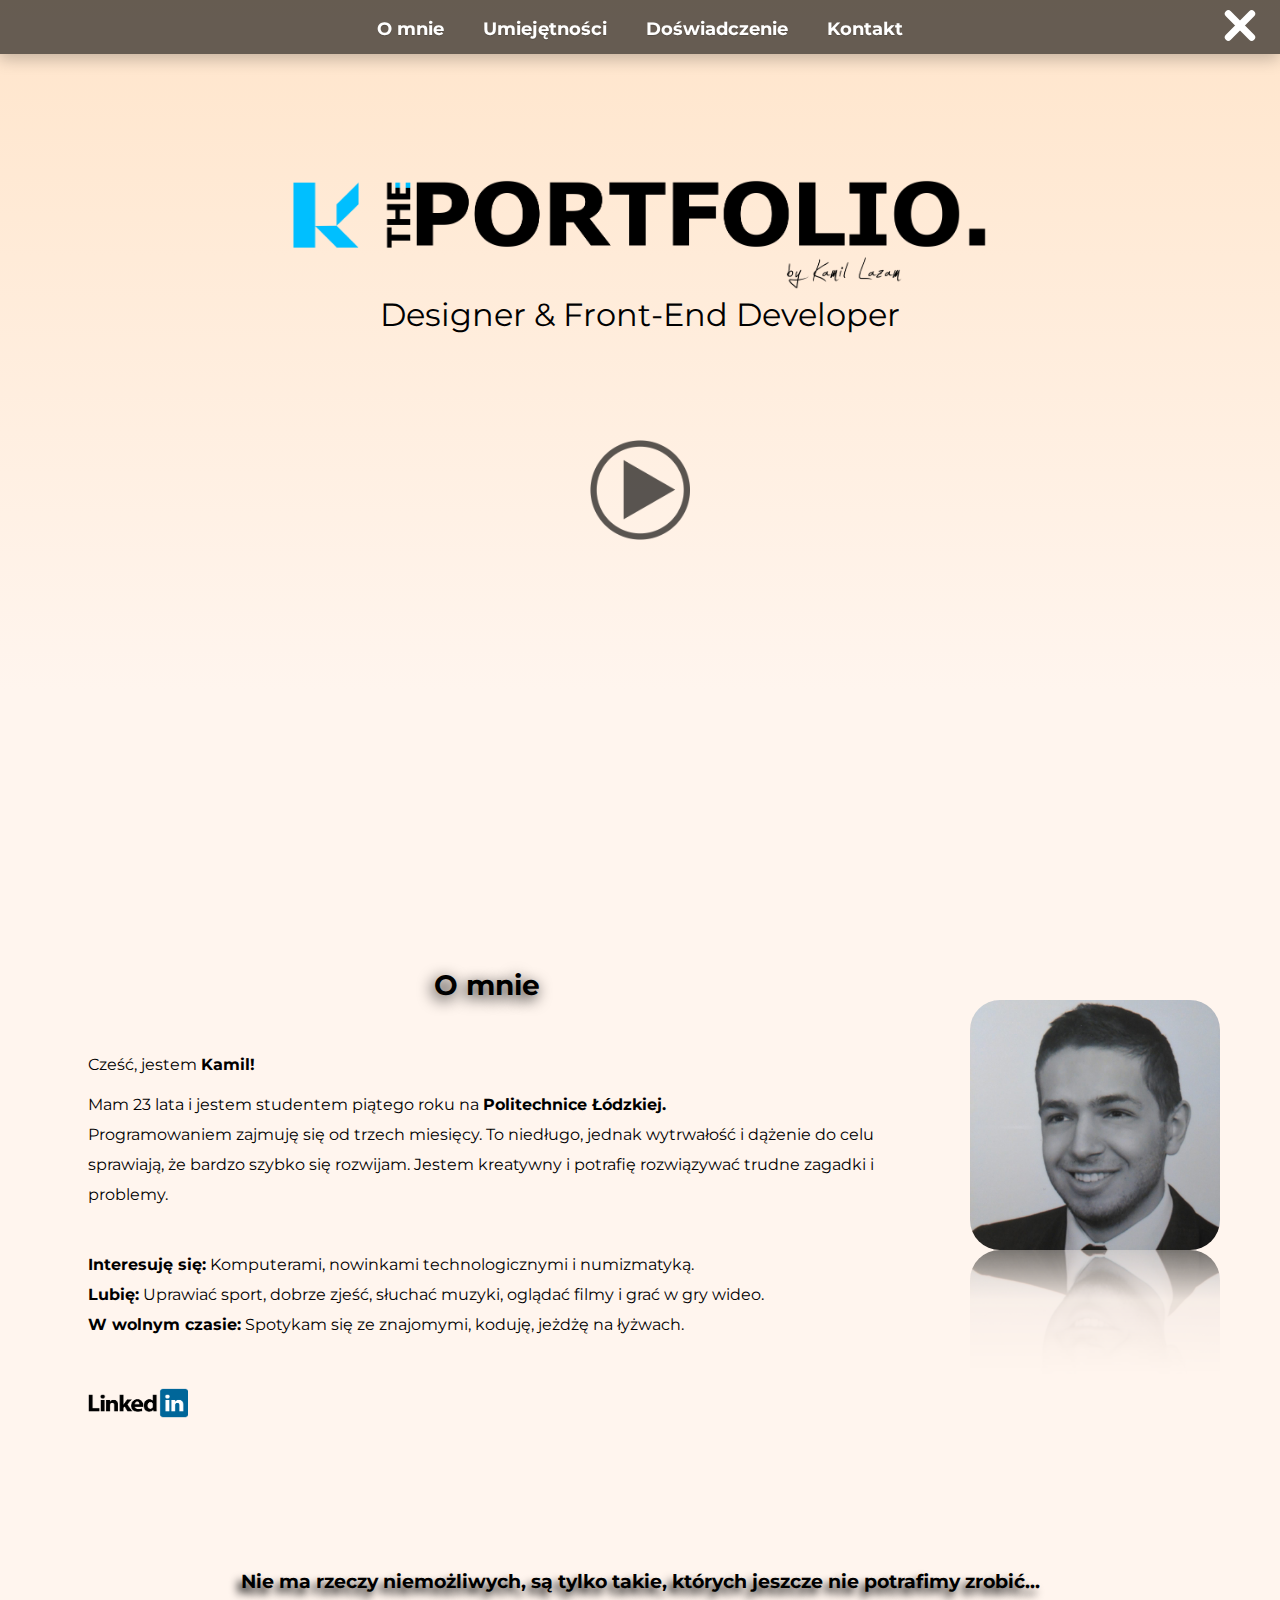
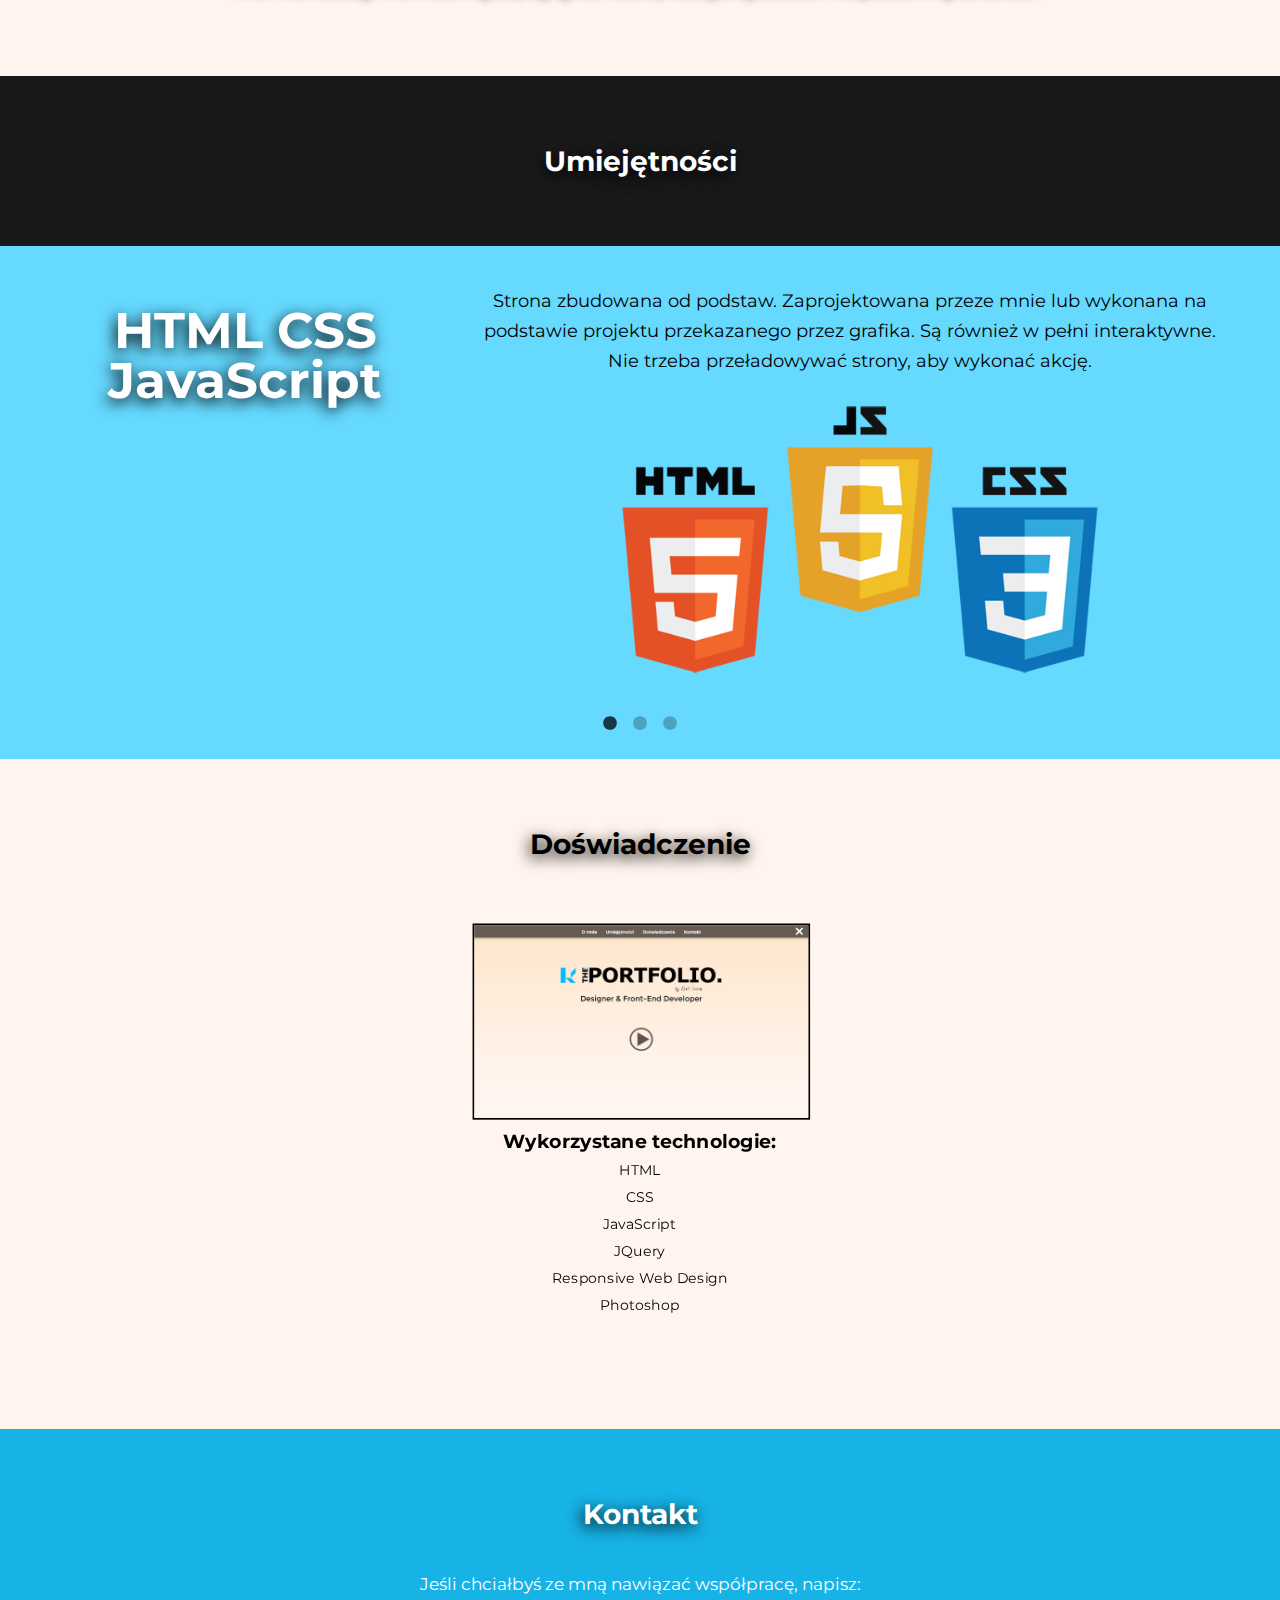
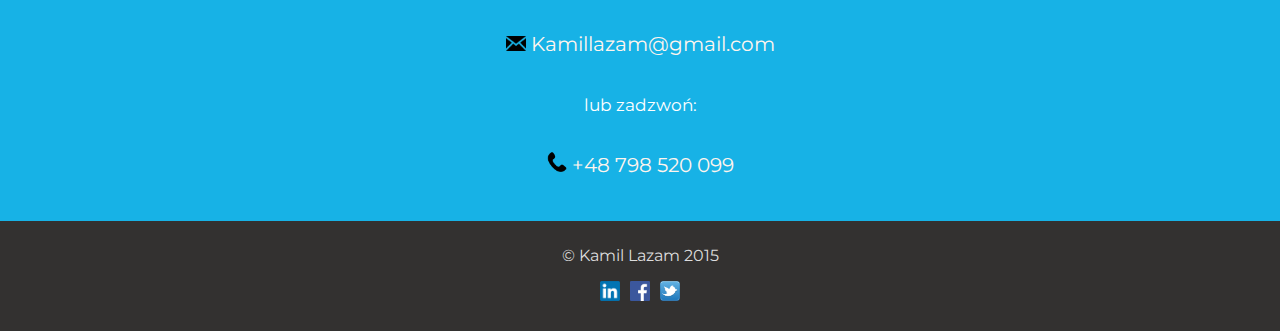
==== index.html @ 2b4cd415 "koniec na dzis" ====
<!DOCTYPE html>
<html>
<head>
	<title>Kamil Lazam</title>
	<meta name="description" content="My Portfolio website">
	<meta name="keywords" content="HTML,CSS,XML,JavaScript, Portfolio">
	<meta name="author" content="Kamil Lazam">
	<meta charset="UTF-8">
	<link href='https://fonts.googleapis.com/css?family=Orbitron:400' rel='stylesheet' type='text/css'>
	<link href='https://fonts.googleapis.com/css?family=Pacifico' rel='stylesheet' type='text/css'>
	<link href='https://fonts.googleapis.com/css?family=Montserrat' rel='stylesheet' type='text/css'>
	<link rel="shortcut icon" type="image/x-icon" href="img/favicon.png" />
	<link rel="stylesheet" type="text/css" href="css/slick.css"/>
	<link rel="stylesheet" type="text/css" href="css/slick-theme.css"/>
	<link rel="stylesheet" type="text/css" href="css/main.css">
	<link rel="stylesheet" type="text/css" href="css/hamburger.css">
</head>
<body>

	<header>
		<nav class="nav">
			<ul>
				<li><a href="#about">O mnie</a></li>
				<li><a href="#black">Umiejętności</a></li>
				<li><a href="#experience">Doświadczenie</a></li>
				<li><a href="#contact">Kontakt</a></li>
			</ul>
		</nav>
		<div id="header">
			<img src="img/Logotest.png">
			<p>Designer & Front-End Developer</p>
			<a href="#about"><img src="img/play.png"></a>
		</div>
	</header>
	<div id="secs">

		<section id="about">
			<img id="profile_photo" src="img/profile_photo.jpg">
			<h1>O mnie</h1>
			<p>
				Cześć, jestem <span>Kamil!</span>
			</p>
			<p>
			Mam 23 lata i jestem studentem piątego roku na <span>Politechnice Łódzkiej.</span><br>
			Programowaniem zajmuję się od trzech miesięcy. To niedługo, jednak wytrwałość i dążenie do celu sprawiają, że bardzo szybko się rozwijam. Jestem kreatywny i potrafię rozwiązywać trudne zagadki i problemy.
			<p>
			<br>
			<span>Interesuję się:</span> Komputerami, nowinkami technologicznymi i numizmatyką.<br>
			<span>Lubię:</span> Uprawiać sport, dobrze zjeść, słuchać muzyki, oglądać filmy i grać w gry wideo.<br>
			<span>W wolnym czasie:</span> Spotykam się ze znajomymi, koduję, jeżdżę na łyżwach.</p>
			<br>
			<a href="https://pl.linkedin.com/in/kamil-lazam-246299b5"><img src="img/LinkedIn.png" alt="Linked In"></a>
		</section>

		<section id="quote">
			<p>Nie ma rzeczy niemożliwych, są tylko takie, których jeszcze nie potrafimy zrobić...</p>
		</section>

		<h1 class="umiej">Umiejętności</h1>

			<div id="skills" class="skills">

			<div class="layout1">
				<div class="container">
					<p class="lewa">HTML CSS JavaScript</p>
					<p class="prawa">
						Strona zbudowana od podstaw. Zaprojektowana przeze mnie lub wykonana na podstawie projektu przekazanego przez grafika. Są również w pełni interaktywne. Nie trzeba przeładowywać strony, aby wykonać akcję.
					</p>
					<img src="img/javascript.png">
				</div>
			</div>

			<div class="layout2">
				<div class="container">
					<p class="lewa">Responsive Web Design</p>
					<p class="prawa">Moje strony są w pełni responsywne. Dzięki czemu na każdym urządzeniu, będą wyglądały równie dobrze.</p>
					<img src="img/responsive.png">
				</div>
			</div>
			 
			<div class="layout3">
				<div class="container">
					<p class="lewa">Programowanie Obiektowe</p>
					<p class="prawa">Potrafię programować w językach zorientowanych obiektowo, takich jak C++, Ruby, JavaScript.</p>
					<img src="img/oop.png">
				</div>
			</div>
			  
			</div>


		<section id="experience">
			<h1>Doświadczenie</h1>

			<div class="effect">
				<a href="http://klazam.github.io/"><img src="img/macbook1.jpg"></a>
				<span>Wykorzystane technologie:</span><br>
				HTML<br>
				CSS<br>
				JavaScript<br>
				JQuery<br>
				Responsive Web Design<br>
				Photoshop<br>
			</div>

	
		</section>

		<section id="contact">
		<h1>Kontakt</h1>
			<div class="container">
				Jeśli chciałbyś ze mną nawiązać współpracę, napisz:<br><br>
				<a href="mailto:kamillazam@gmail.com" class="big"><img src="img/mail.png"> Kamillazam@gmail.com</a><br><br>
				lub zadzwoń:<br><br>
				<a href="tel:48798520099" class="big"><img src="img/phone.png"> +48 798 520 099</a>
			</div>
		</section>

	</div>

	<div id="hamburger" class="open">
	  <span></span>
	  <span></span>
	  <span></span>
	  <span></span>
	</div>
	
	<div class="toTheTop"><img src="img/tothetop.png"></div>

	<footer>
		&copy Kamil Lazam 2015<br>
		<a href="https://pl.linkedin.com/in/kamil-lazam-246299b5"><img src="img/linked.png" alt="Linked In"></a>
		<a href="https://www.facebook.com/kamillazam"><img src="img/facebook.png" alt="Facebook"></a>
		<a href="https://twitter.com/kamil_lazam"><img src="img/twitter.png" alt="Twitter"></a>
	</footer>

	<script src="js/jquery-1.11.3.min.js"></script>
  	<script src="js/slick.min.js"></script>
  	<script src="js/main.js"></script> 	
</body>
</html>
---- css/main.css ----
/*****************************************

				GENERAL

******************************************/

* {
	margin: 0 auto;
	padding: 0;
}

body {
	font-family: 'Montserrat', sans-serif;
	line-height: 30px;
    background: SeaShell;

}

h1 {
	text-align: center;
	padding-top: 70px;
	padding-bottom: 40px;
	font-size: 28px;
	text-shadow: -2px 4px 15px #000000;
}

h2 {
	padding-bottom: 20px;
}

a {
	text-decoration: none;
	color: #FFF5EE
}

a:hover {
	color: rgba(0,0,0,0.1);
}

.nav a:hover {
	border-bottom: solid #00BFFF;
}

.selected a {
	color: black;
	border-bottom: solid #00BFFF;
}

li a {
	padding-top: 5px;
	padding-bottom: 10px;
	padding-left: 20px;
	padding-right: 20px;
	margin: -3px;
}

span {
	font-weight: bold;
}

.toTheTop {
	display: none;  
    width: 45px;
    height: 45px;
    position: fixed;
    bottom: 20px;
    right: 50px;  
}

.toTheTop img {
	max-height: 100%;
	max-width: 100%;
    position: absolute;
    top: 0;
    right: 0;
}

.toTheTop:hover {
	cursor: pointer;
}

/*****************************************

				STICKY

******************************************/

.nav {
	width: 100%;
	background: rgba(0,0,0,0.6);
    color: black;
	font-size: 18px;
	line-height: 1.6em;
	font-weight: bold;
	text-align: center;
	text-shadow: 0 1px 1px rgba(0,0,0,.2);
	width:100%;
	box-sizing:border-box;
	z-index: 10;
	padding-top: 5px;
	box-shadow: -1px 5px 15px rgba(0,0,0,0.23);
	position: fixed;
}

.nav a {
	color: #FFFFFF;
}

.nav a:hover {
	color: #B8B8B8;
}

.nav a:active {
	color: #808080;
}

.nav .selected a {
	color: #B8B8B8;
}

/*****************************************

				SLIDER

******************************************/

.slick-dots {
	bottom: 50px;
	font-size: 16px;
}

/*****************************************

				HEADER

******************************************/

header {
	min-height: 100vh;
}

#header {
	/* HEADER GRADIENT */
	background: rgba(255,229,203,1);
	background: -moz-linear-gradient(top, rgba(255,229,203,1) 0%, rgba(255,245,238,1) 100%);
	background: -webkit-gradient(left top, left bottom, color-stop(0%, rgba(255,229,203,1)), color-stop(100%, rgba(255,245,238,1)));
	background: -webkit-linear-gradient(top, rgba(255,229,203,1) 0%, rgba(255,245,238,1) 100%);
	background: -o-linear-gradient(top, rgba(255,229,203,1) 0%, rgba(255,245,238,1) 100%);
	background: -ms-linear-gradient(top, rgba(255,229,203,1) 0%, rgba(255,245,238,1) 100%);
	background: linear-gradient(to bottom, rgba(255,229,203,1) 0%, rgba(255,245,238,1) 100%);
	filter: progid:DXImageTransform.Microsoft.gradient( startColorstr='#ffe5cb', endColorstr='#fff5ee', GradientType=0 );
    text-align: center;
    padding: 10px;	
    padding-bottom: 100px;
}

#header img {
	vertical-align: center;
	max-height: 110px;
	max-width: 100%;
	padding-top: 170px;
}

#header a img {
	max-width: 100px;
	padding: 40px;
}

#header a:hover {
	border-bottom: none;
}

#header p {
	padding-bottom: 70px;
	font-size: 2em;
}

.nav li {
	display: inline-block;
	padding-top: 10px;
	padding-bottom: 10px;
	z-index: 10;
}

/*****************************************

				ABOUT

******************************************/

#about {
	min-height: 450px;
	max-width: 1200px;
	margin-bottom: 50px;
}

#about a img {
	width: 100px;
	display: inline-block;
	margin-top: 0px;
	margin-bottom: -10px;
	margin-left: 4%;
	margin-right: 4%;
}

#about p {
	margin-left: 4%;
	margin-top: 10px;
	margin-right: 4%;
}

#quote {
	width: 100%;
	text-align: center;
	padding-top: 80px;
	padding-bottom: 80px;
	text-shadow: -4px 6px 8px #000;
	background: url("http://dziecisawazne.pl/wp-content/uploads/2015/01/deszcz.jpg") center center fixed repeat;
	-webkit-background-size: cover !important;
	-moz-background-size: cover !important;
	-o-background-size: cover !important;
	background-size: cover !important;
}

#quote p {
	font-size: 1.2em;
	color: black;
	font-weight: bold;
	padding-right: 10px;
	padding-left: 10px;
}

#profile_photo {
	display: block;
	max-width: 250px;
	float: right;
	border-radius: 30px;
	margin-top: 100px;
	margin-right: 20px;
	margin-left: 3%;
	margin-bottom: 100px;
	/* MIROR GRADIENT PROFILE PHOTO */
    box-reflect:below 0px linear-gradient(to bottom,
		transparent 50%,
		rgba(255,255,255,0.1) 90%,
		rgba(255,255,255,0.6) 100%,
		transparent 0%);
	-webkit-box-reflect:below 0px -webkit-linear-gradient(top,
		transparent 50%,
		rgba(255,255,255,0.1) 80%,
		rgba(255,255,255,0.6) 100%,
		transparent 0%);
}

/*****************************************

				SKILLS

******************************************/

.umiej {
	background: rgb(25,25,25);
	padding-bottom: 70px;
}

h1.umiej {
	color: white;
}

.layout1 {
	background: #66D9FF;
}

.layout2 {
	background: #17B2E6;
}

.layout3 {
	background: #30cfeF;
}

.lewa {
	font-size: 50px;
	color: white;
	display: block;
	max-width: 350px;
	float: left;
	margin-top: 60px;
	margin-right: 60px;
	margin-left: 30px;
	margin-bottom: 60px;
	line-height: 50px;
	font-weight: bold;
	text-shadow: -2px 4px 15px #000000;
}

.prawa {
	color: black;
	padding: 20px;
	padding-top: 40px;
	font-size: 18px;
}

.skills .container img {
	max-width: 500px;
	padding-bottom: 30px;
}

/*****************************************

				EXPERCIENCE

******************************************/

#experience {
	text-align: center;
}

#experience div {
	width: 29%; 
	display: inline-block;
	padding: 0 1.5% 50px 1.5%;
}

#experience img {
	max-width: 100%;
}

#experience span {
	font-weight: bold;
	font-size: 1.3em;
	padding-bottom: 5px;
}

.effect {
	margin-bottom: 40px;
}

.effect img {
	border: black 2px solid;
}

.effect  {
	transition: all .2s ease-in-out;
	transform: scale(0.9);
}

.effect:hover {
	transform: scale(1.0);
}


/*****************************************

				CONTACT

******************************************/

#contact {
	background: #17B2E6;
	width: 100%;
	font-size: 1.05em;
}

div.container {
	max-width: 1200px;
	text-align: center;
	padding-bottom: 40px;
	color: white;
}


.container a:hover {
	color: black;
	border-bottom: none;
	font-weight: bold;
}

#contact h1 {
	color: white
}

.big {
	font-size: 1.2em;
}

#contact .container img {
	width: 20px;
}

/*****************************************

				FOOTER

******************************************/

footer {
	background: rgba(0,0,0,0.8);
	padding-top: 20px;
	color: #DDD;
	text-align: center;
}

footer img {
	width: 20px;
	padding: 3px;
	padding-top: 10px;
	padding-bottom: 20px;
}
---- css/hamburger.css ----
#hamburger{
  width: 40px;
  height: 25px;
  position: fixed;
  top: 0;
  right: 20px;
  margin: 10px auto;
  -webkit-transform: rotate(0deg);
  -moz-transform: rotate(0deg);
  -o-transform: rotate(0deg);
  transform: rotate(0deg);
  -webkit-transition: .5s ease-in-out;
  -moz-transition: .5s ease-in-out;
  -o-transition: .5s ease-in-out;
  transition: .5s ease-in-out;
  cursor: pointer;
  z-index: 11;
}

#hamburger span {
  display: block;
  position: absolute;
  height: 7px;
  width: 100%;
  background: white;
  border-radius: 9px;
  opacity: 1;
  left: 0;
  -webkit-transform: rotate(0deg);
  -moz-transform: rotate(0deg);
  -o-transform: rotate(0deg);
  transform: rotate(0deg);
  -webkit-transition: .25s ease-in-out;
  -moz-transition: .25s ease-in-out;
  -o-transition: .25s ease-in-out;
  transition: .25s ease-in-out;
}

.black {
  background: rgb(53,53,53) !important;
}

#hamburger span:nth-child(1) {
  top: 0px;
}

#hamburger span:nth-child(2),#hamburger span:nth-child(3) {
  top: 12px;
}

#hamburger span:nth-child(4) {
  top: 24px;
}

#hamburger.open span:nth-child(1) {
  top: 12px;
  width: 0%;
  left: 50%;
}

#hamburger.open span:nth-child(2) {
  -webkit-transform: rotate(45deg);
  -moz-transform: rotate(45deg);
  -o-transform: rotate(45deg);
  transform: rotate(45deg);
}

#hamburger.open span:nth-child(3) {
  -webkit-transform: rotate(-45deg);
  -moz-transform: rotate(-45deg);
  -o-transform: rotate(-45deg);
  transform: rotate(-45deg);
}

#hamburger.open span:nth-child(4) {
  top: 12px;
  width: 0%;
  left: 50%;
}
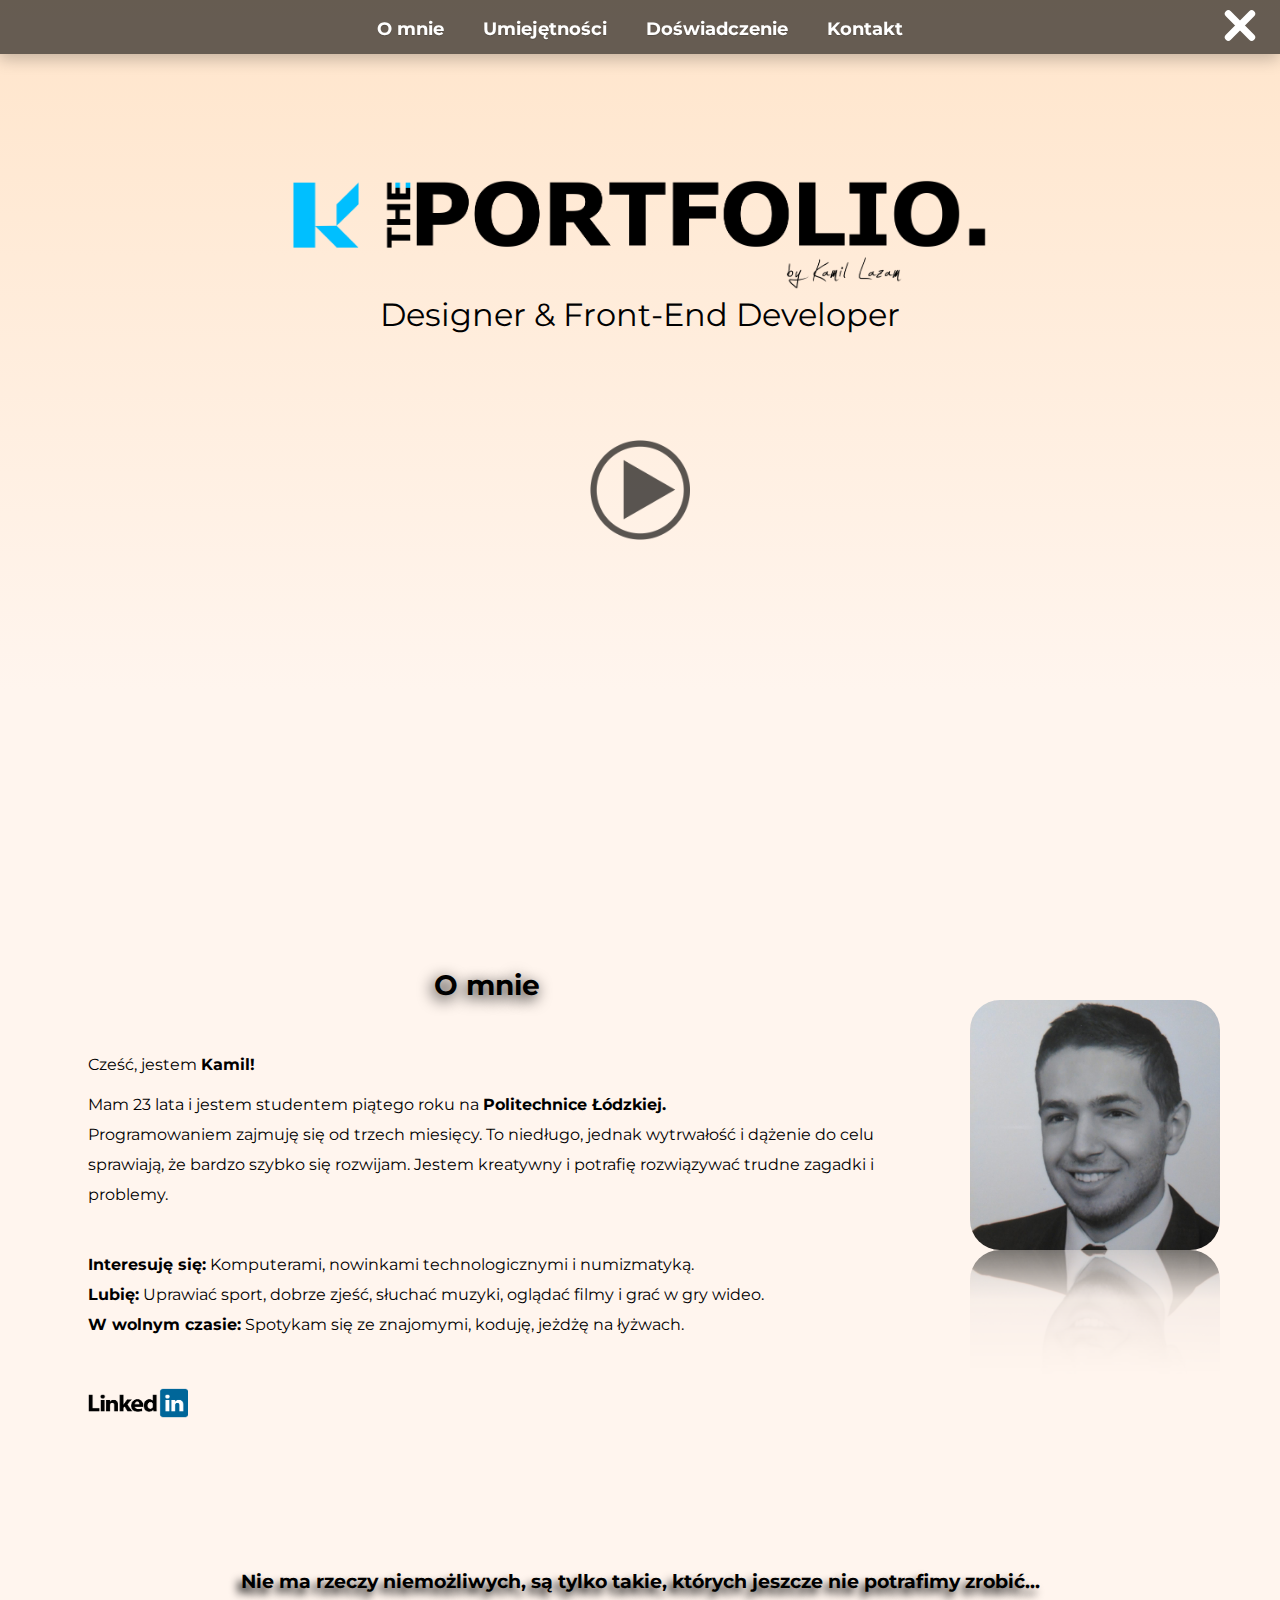
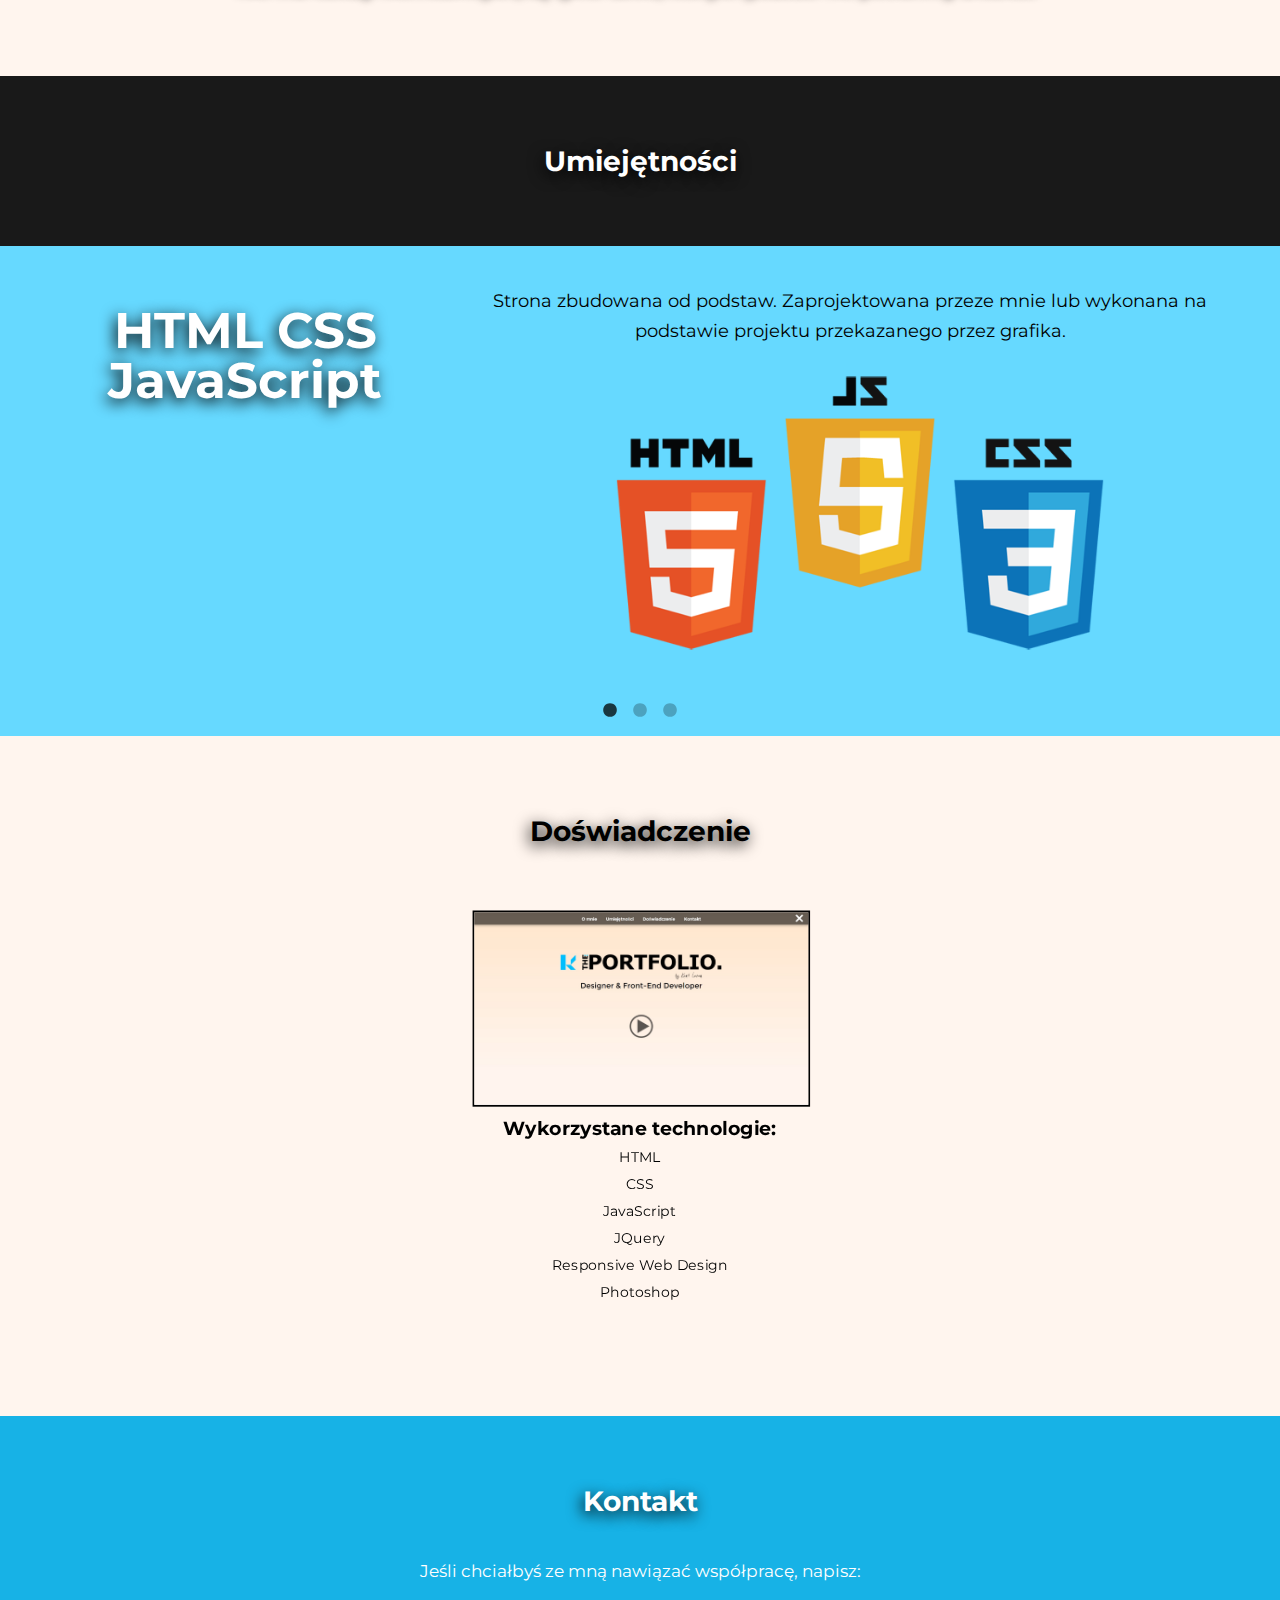
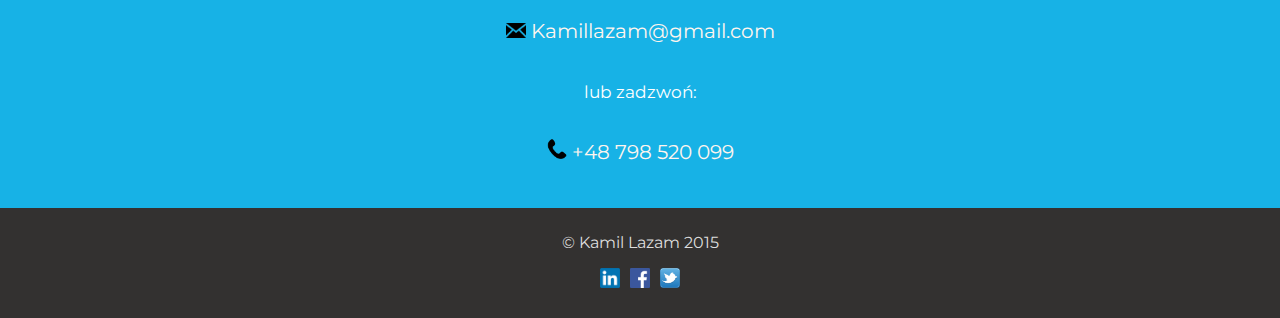
==== commit 3386ea98: "done" ====
--- a/index.html
+++ b/index.html
@@ -64,7 +64,7 @@
 				<div class="container">
 					<p class="lewa">HTML CSS JavaScript</p>
 					<p class="prawa">
-						Strona zbudowana od podstaw. Zaprojektowana przeze mnie lub wykonana na podstawie projektu przekazanego przez grafika. Są również w pełni interaktywne. Nie trzeba przeładowywać strony, aby wykonać akcję.
+						Strona zbudowana od podstaw. Zaprojektowana przeze mnie lub wykonana na podstawie projektu przekazanego przez grafika.
 					</p>
 					<img src="img/javascript.png">
 				</div>
--- a/css/main.css
+++ b/css/main.css
@@ -258,6 +258,10 @@
 
 ******************************************/
 
+.skills {
+	min-height: 500px;
+}
+
 .umiej {
 	background: rgb(25,25,25);
 	padding-bottom: 70px;
@@ -302,7 +306,8 @@
 }
 
 .skills .container img {
-	max-width: 500px;
+	max-height: 300px;
+	
 	padding-bottom: 30px;
 }
 
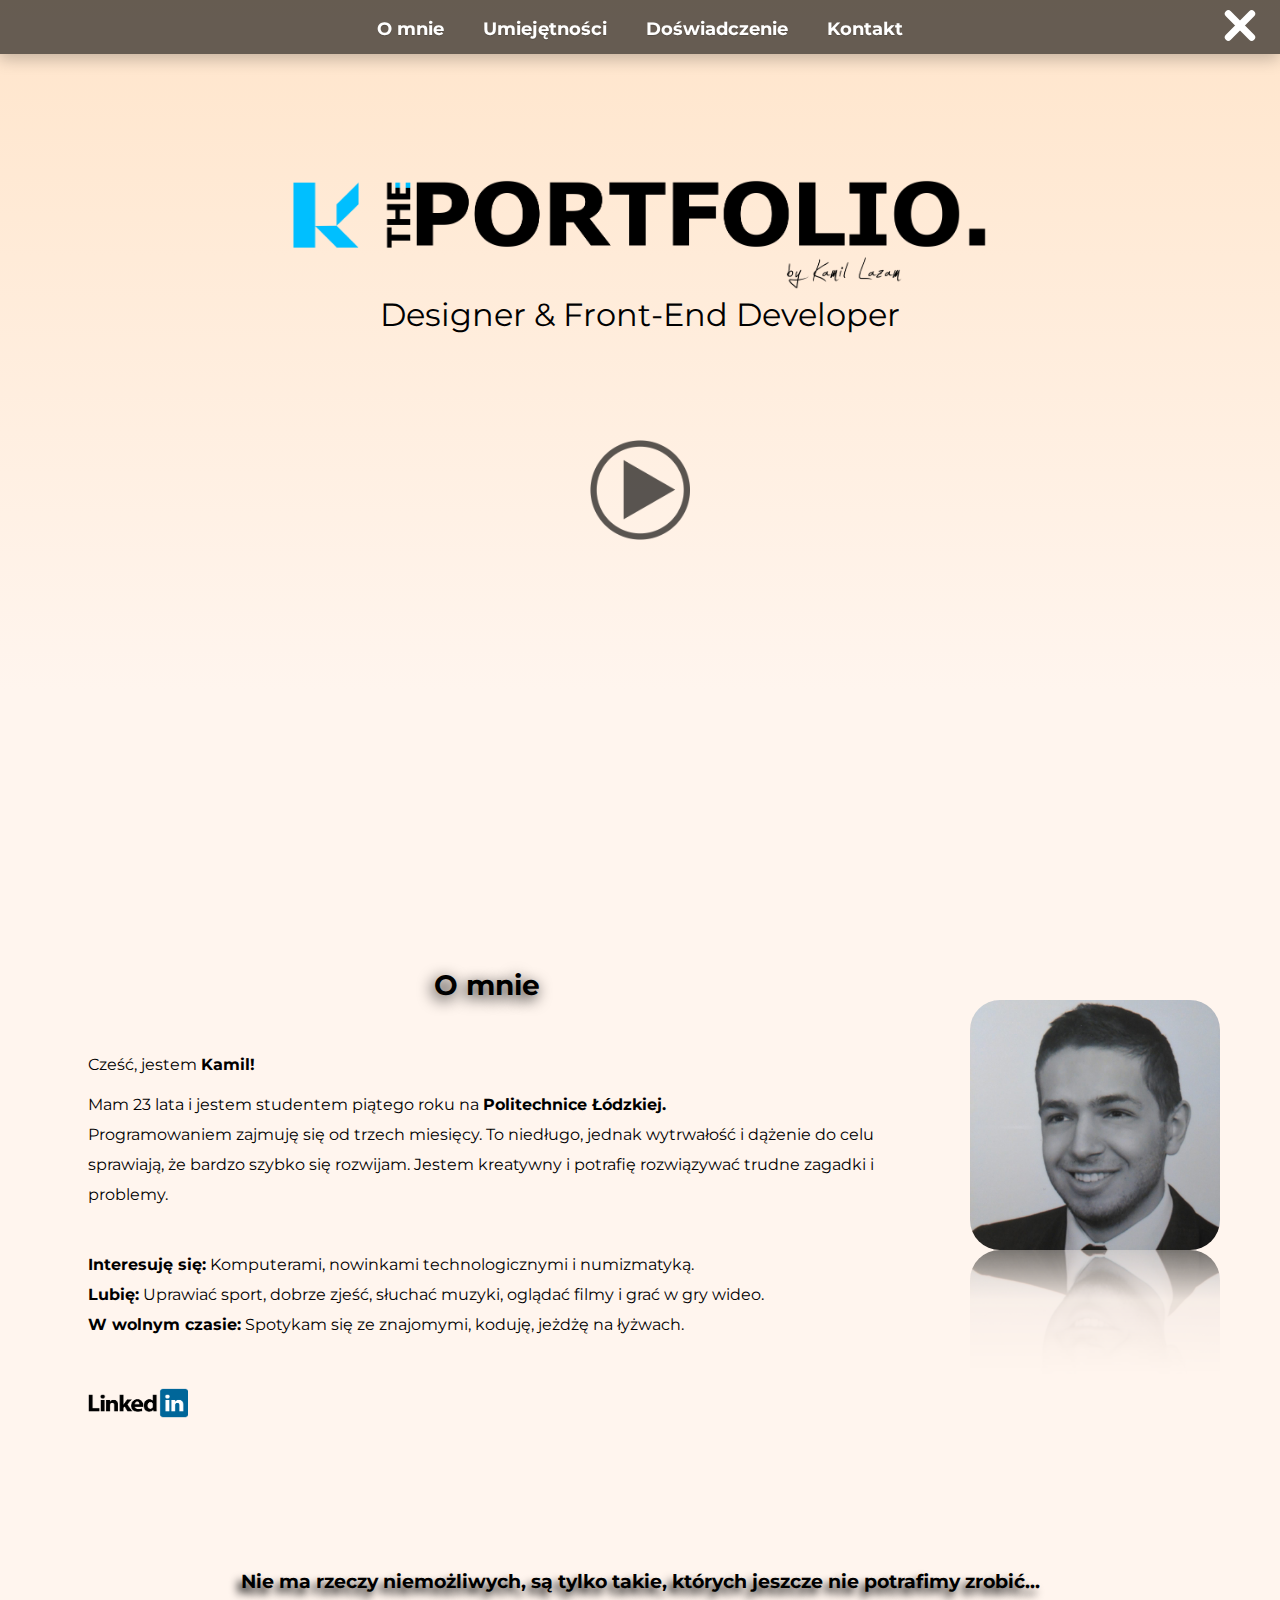
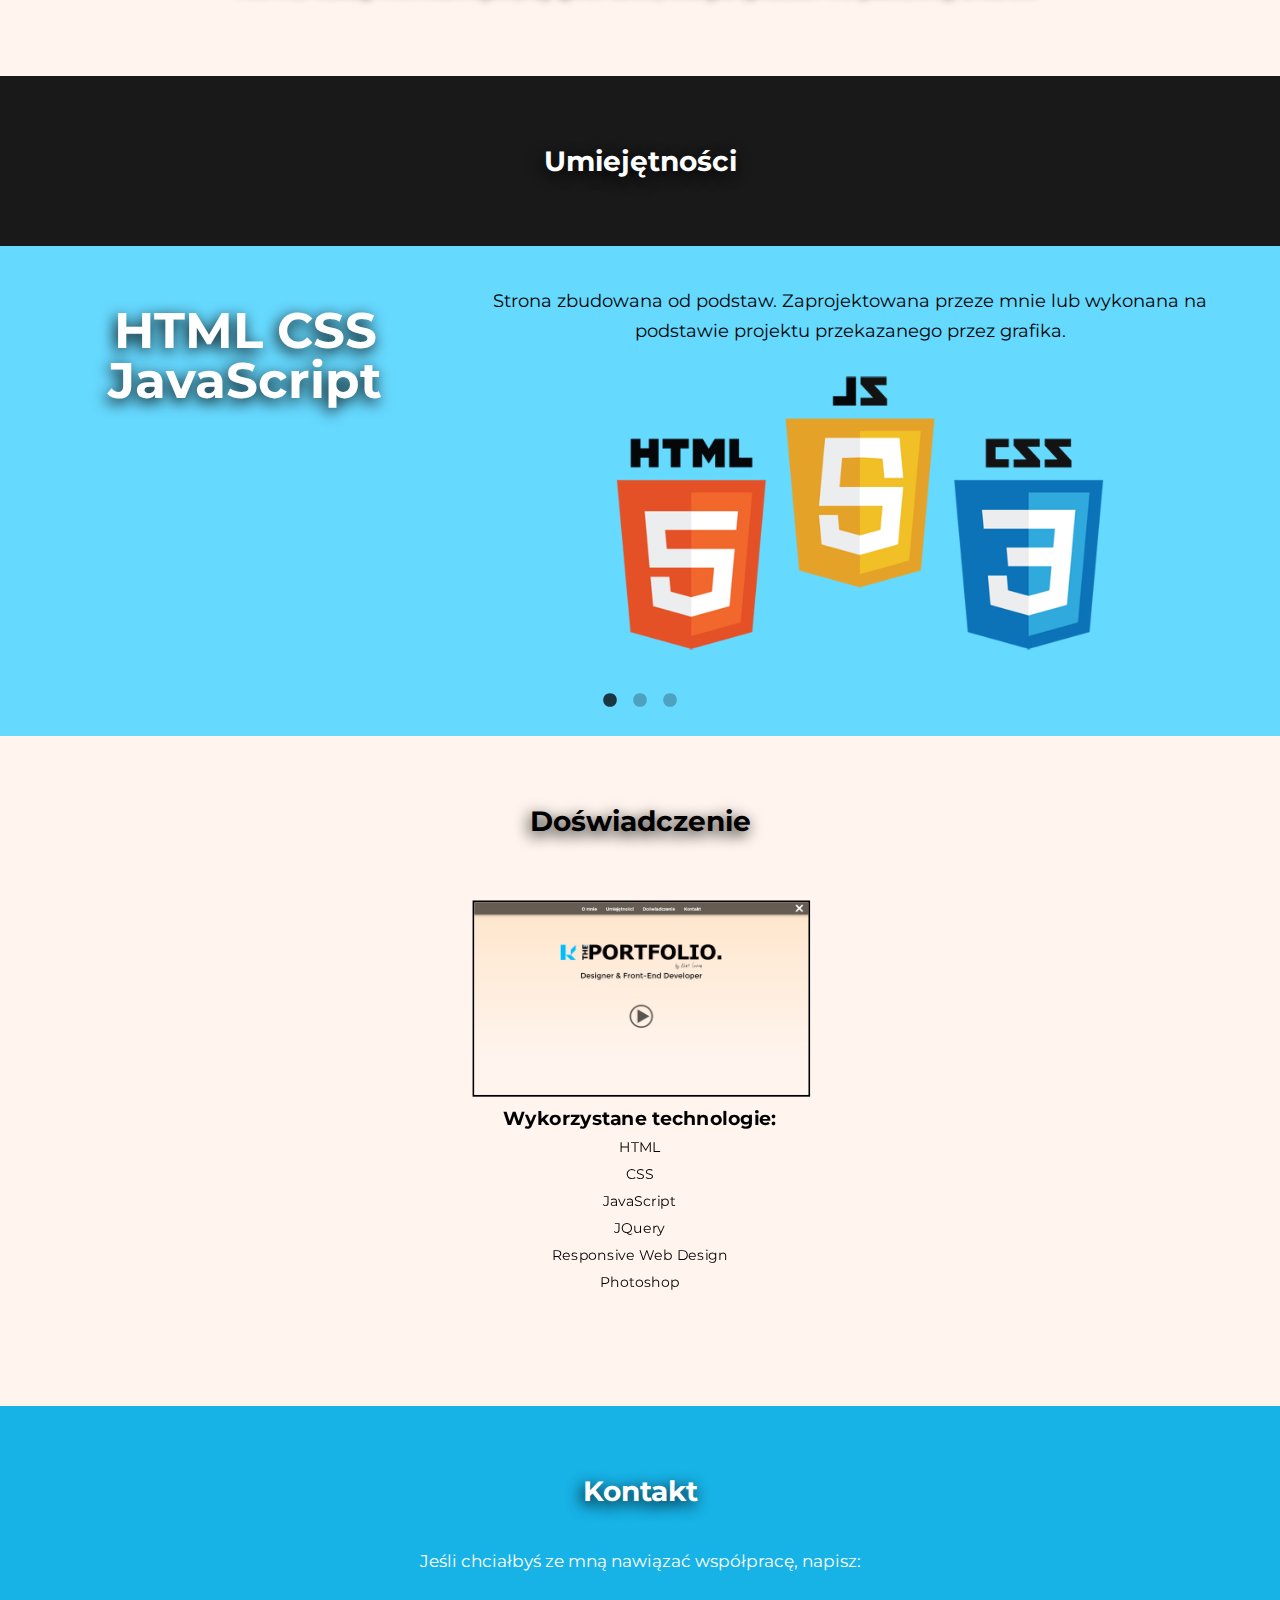
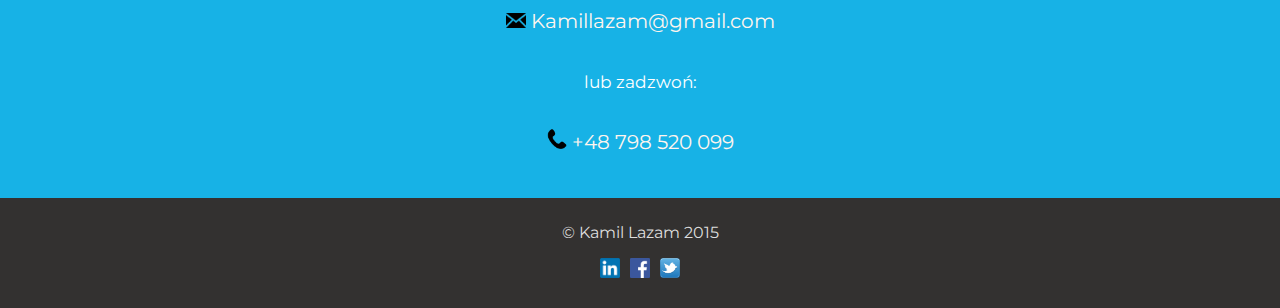
==== commit 5d75e224: "final" ====
--- a/index.html
+++ b/index.html
@@ -21,7 +21,7 @@
 		<nav class="nav">
 			<ul>
 				<li><a href="#about">O mnie</a></li>
-				<li><a href="#black">Umiejętności</a></li>
+				<li><a href="#skills">Umiejętności</a></li>
 				<li><a href="#experience">Doświadczenie</a></li>
 				<li><a href="#contact">Kontakt</a></li>
 			</ul>
@@ -55,10 +55,10 @@
 		<section id="quote">
 			<p>Nie ma rzeczy niemożliwych, są tylko takie, których jeszcze nie potrafimy zrobić...</p>
 		</section>
-
+		<section id="skills">
 		<h1 class="umiej">Umiejętności</h1>
 
-			<div id="skills" class="skills">
+			<div class="skills">
 
 			<div class="layout1">
 				<div class="container">
@@ -87,7 +87,7 @@
 			</div>
 			  
 			</div>
-
+	</section>
 
 		<section id="experience">
 			<h1>Doświadczenie</h1>
--- a/css/main.css
+++ b/css/main.css
@@ -258,10 +258,6 @@
 
 ******************************************/
 
-.skills {
-	min-height: 500px;
-}
-
 .umiej {
 	background: rgb(25,25,25);
 	padding-bottom: 70px;
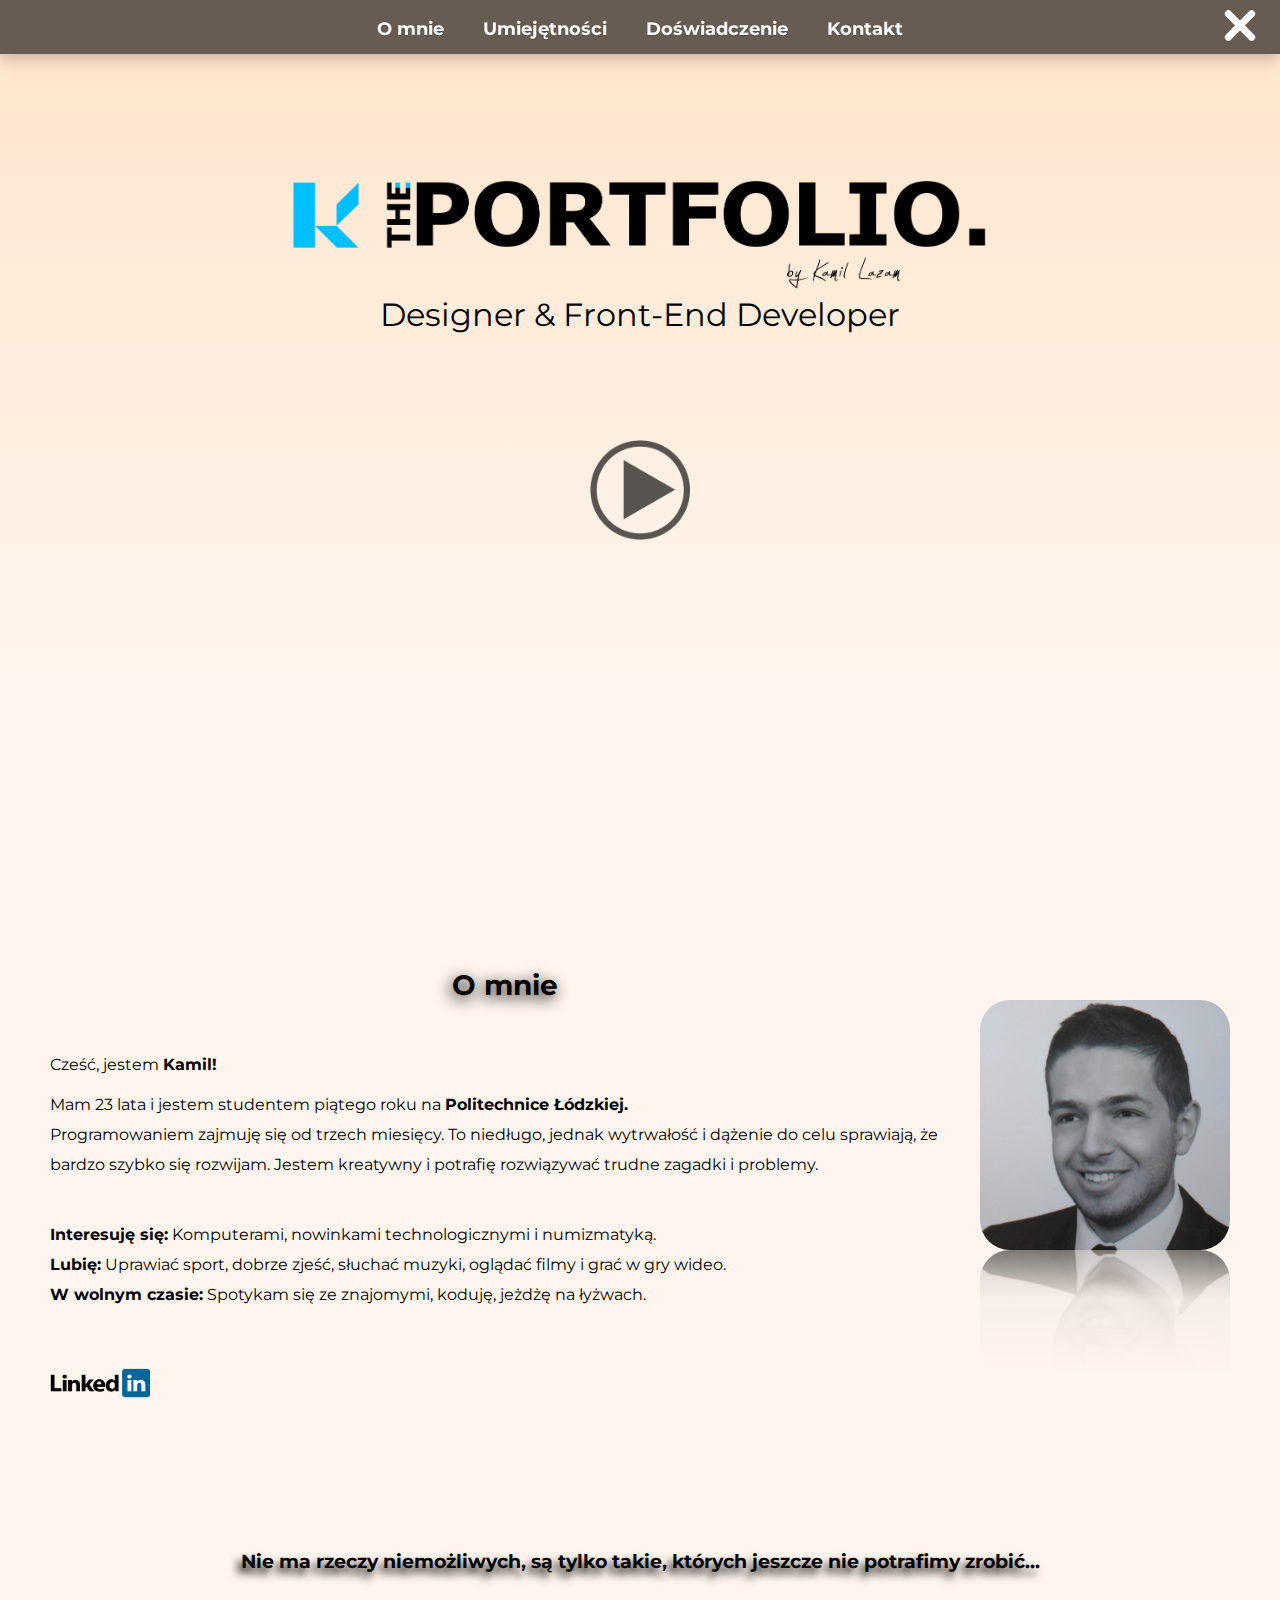
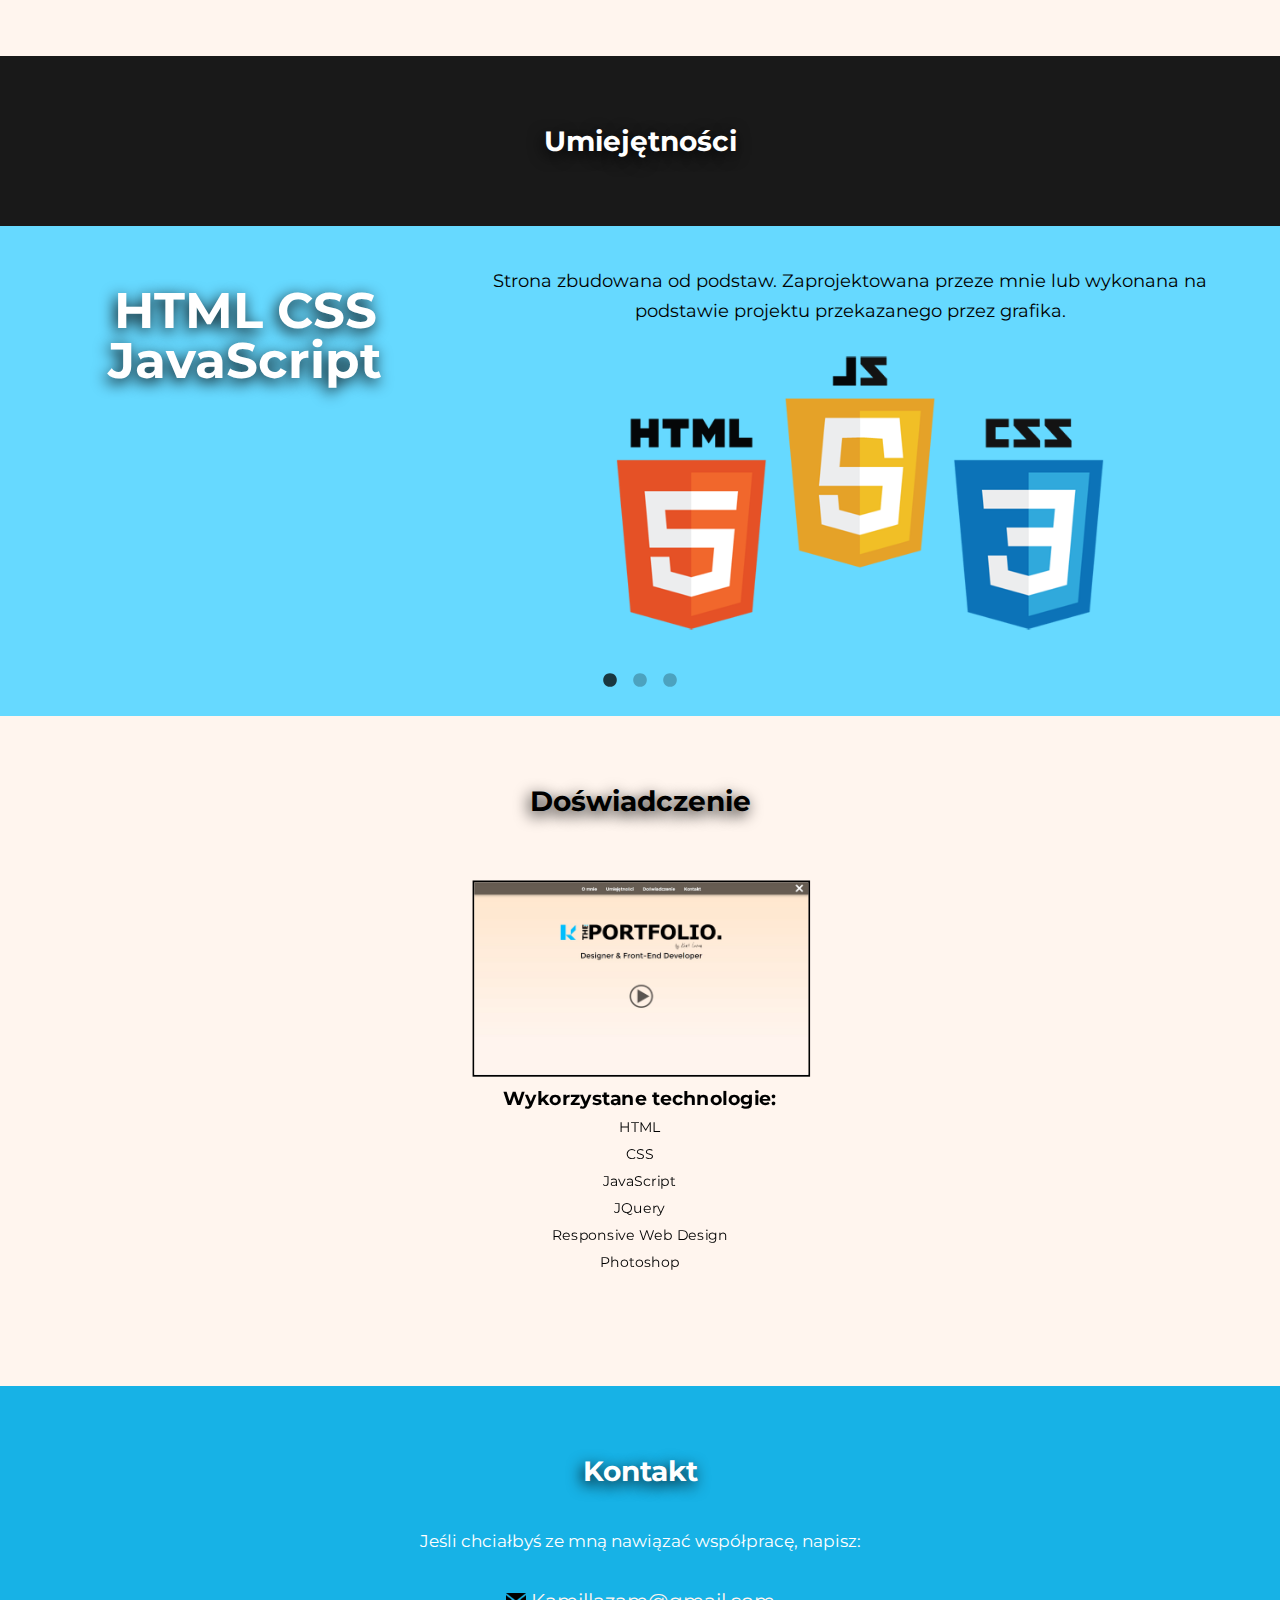
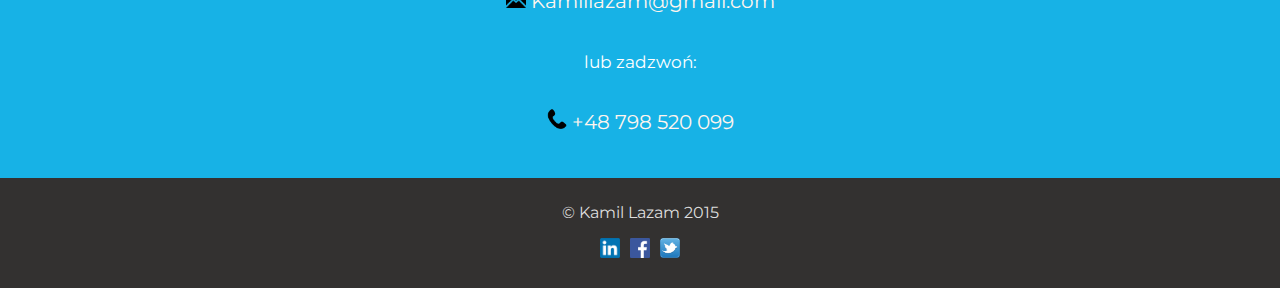
==== commit fb352348: "meta compatible ie" ====
--- a/index.html
+++ b/index.html
@@ -6,6 +6,7 @@
 	<meta name="keywords" content="HTML,CSS,XML,JavaScript, Portfolio">
 	<meta name="author" content="Kamil Lazam">
 	<meta charset="UTF-8">
+	<meta http-equiv="X-UA-Compatible" content="IE=edge,chrom=1" />
 	<link href='https://fonts.googleapis.com/css?family=Orbitron:400' rel='stylesheet' type='text/css'>
 	<link href='https://fonts.googleapis.com/css?family=Pacifico' rel='stylesheet' type='text/css'>
 	<link href='https://fonts.googleapis.com/css?family=Montserrat' rel='stylesheet' type='text/css'>
--- a/css/main.css
+++ b/css/main.css
@@ -189,24 +189,27 @@
 ******************************************/
 
 #about {
-	min-height: 450px;
 	max-width: 1200px;
 	margin-bottom: 50px;
 }
 
 #about a img {
 	width: 100px;
-	display: inline-block;
 	margin-top: 0px;
 	margin-bottom: -10px;
-	margin-left: 4%;
-	margin-right: 4%;
-}
+	margin-left: 10px;
+	margin-right: 10px;
+}
+
+/*
+#about h1 {
+	width: calc(92% - 250px);
+}
+*/
 
 #about p {
-	margin-left: 4%;
-	margin-top: 10px;
-	margin-right: 4%;
+	/*width: calc(92% - 250px);*/
+	margin: 10px;
 }
 
 #quote {
@@ -231,14 +234,10 @@
 }
 
 #profile_photo {
-	display: block;
 	max-width: 250px;
 	float: right;
 	border-radius: 30px;
-	margin-top: 100px;
-	margin-right: 20px;
-	margin-left: 3%;
-	margin-bottom: 100px;
+	margin: 100px 10px 80px 10px;
 	/* MIROR GRADIENT PROFILE PHOTO */
     box-reflect:below 0px linear-gradient(to bottom,
 		transparent 50%,
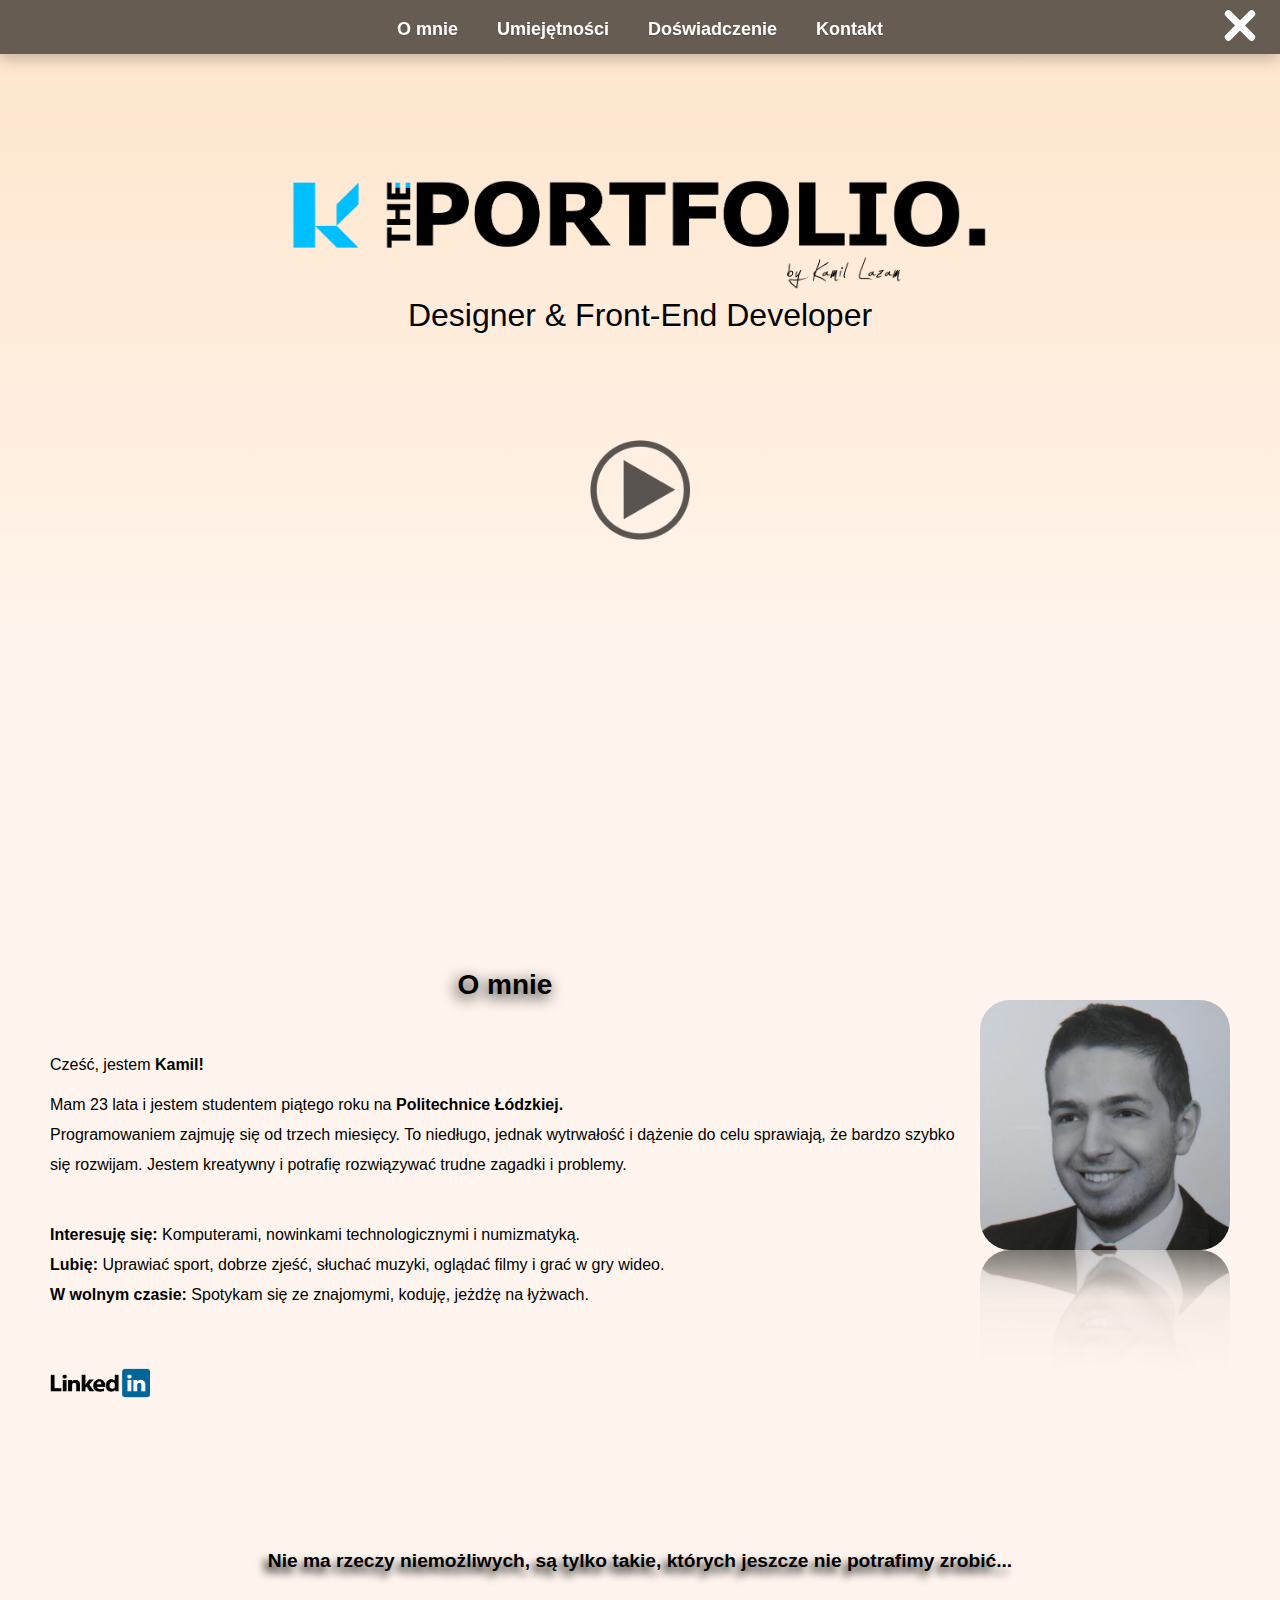
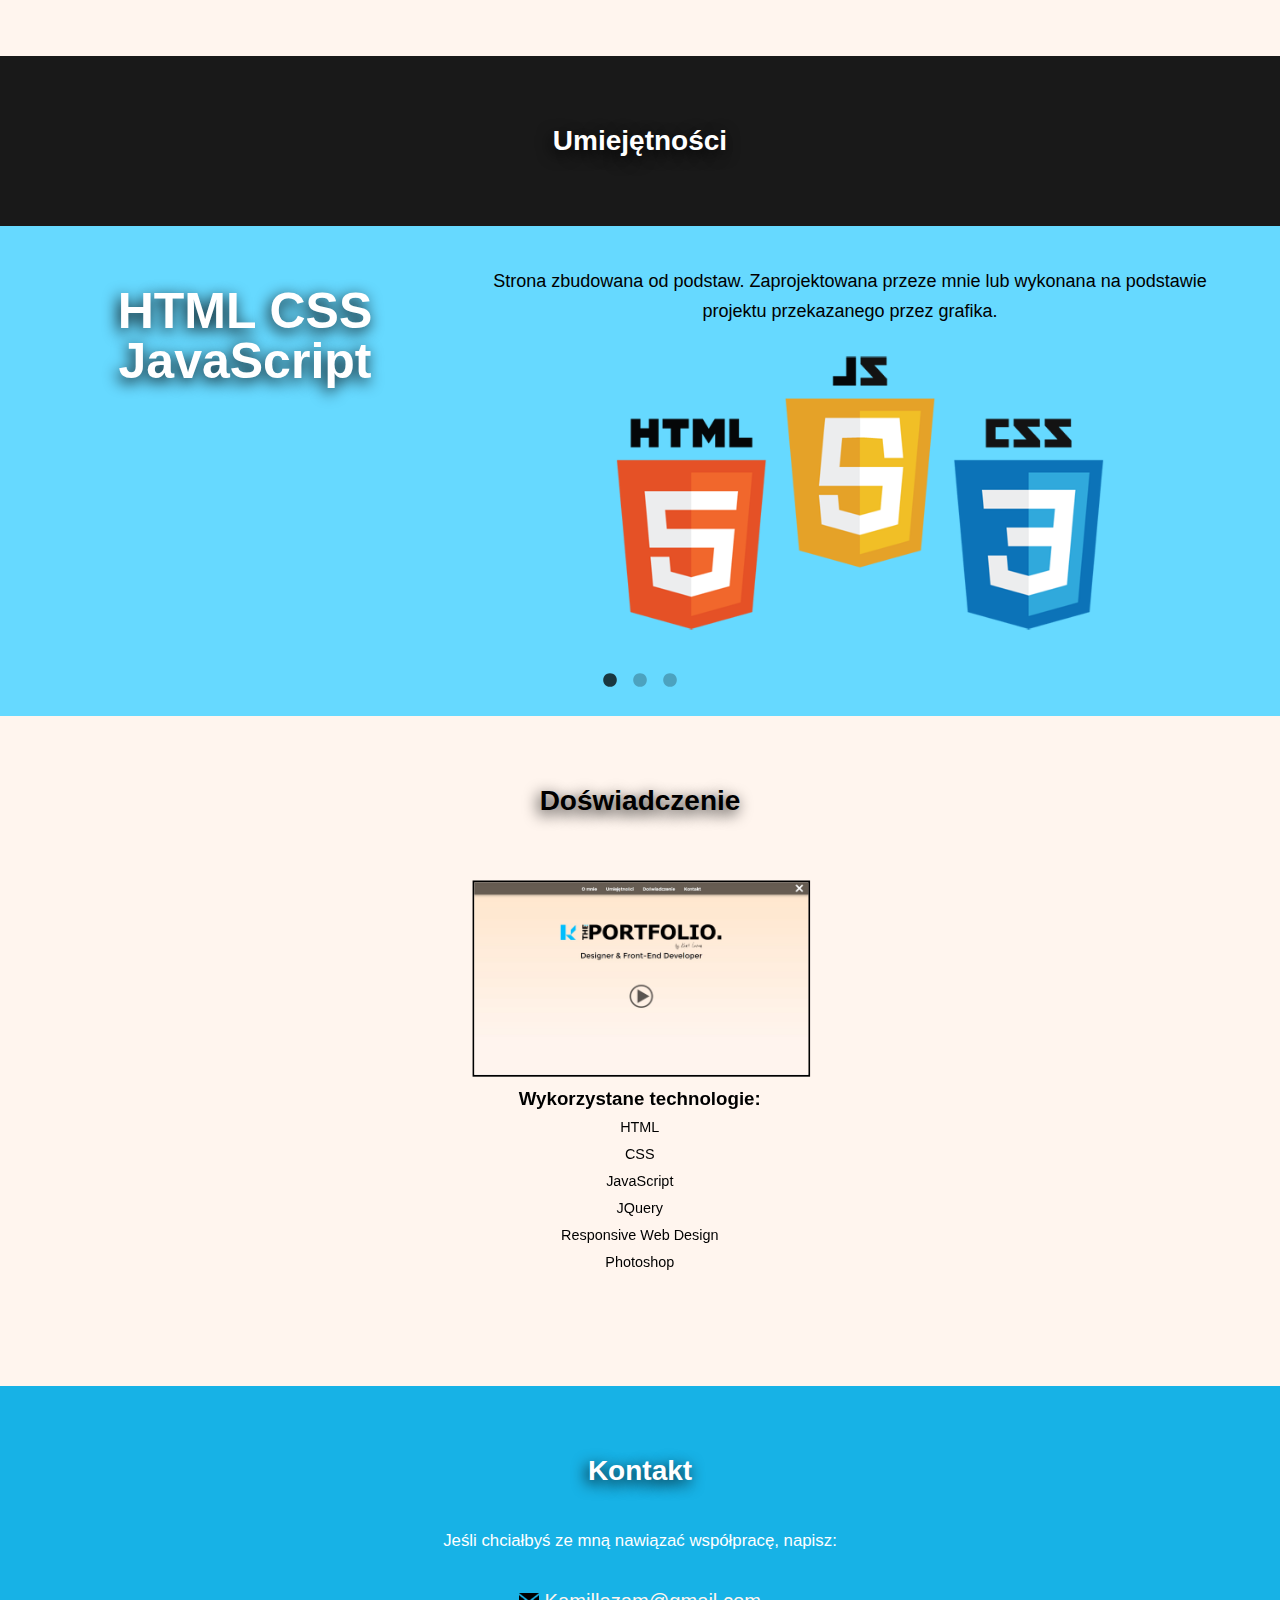
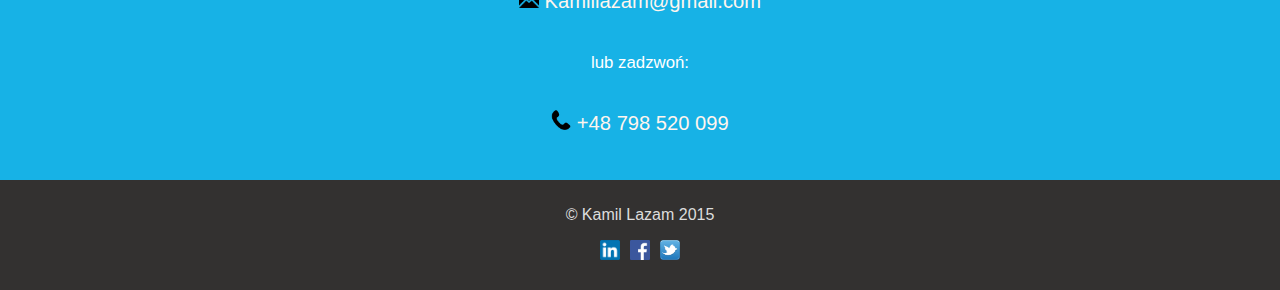
==== commit 507c7e30: "media query" ====
--- a/index.html
+++ b/index.html
@@ -10,6 +10,9 @@
 	<link href='https://fonts.googleapis.com/css?family=Orbitron:400' rel='stylesheet' type='text/css'>
 	<link href='https://fonts.googleapis.com/css?family=Pacifico' rel='stylesheet' type='text/css'>
 	<link href='https://fonts.googleapis.com/css?family=Montserrat' rel='stylesheet' type='text/css'>
+	<link href='https://fonts.googleapis.com/css?family=Roboto' rel='stylesheet' type='text/css'>
+	<link href='https://fonts.googleapis.com/css?family=Lora' rel='stylesheet' type='text/css'>
+	<link href='https://fonts.googleapis.com/css?family=Oswald:400,300' rel='stylesheet' type='text/css'>
 	<link rel="shortcut icon" type="image/x-icon" href="img/favicon.png" />
 	<link rel="stylesheet" type="text/css" href="css/slick.css"/>
 	<link rel="stylesheet" type="text/css" href="css/slick-theme.css"/>
@@ -50,7 +53,7 @@
 			<span>Lubię:</span> Uprawiać sport, dobrze zjeść, słuchać muzyki, oglądać filmy i grać w gry wideo.<br>
 			<span>W wolnym czasie:</span> Spotykam się ze znajomymi, koduję, jeżdżę na łyżwach.</p>
 			<br>
-			<a href="https://pl.linkedin.com/in/kamil-lazam-246299b5"><img src="img/LinkedIn.png" alt="Linked In"></a>
+			<a href="https://pl.linkedin.com/in/kamil-lazam-246299b5" target="_blank"><img src="img/LinkedIn.png" alt="Linked In"></a>
 		</section>
 
 		<section id="quote">
@@ -103,7 +106,6 @@
 				Responsive Web Design<br>
 				Photoshop<br>
 			</div>
-
 	
 		</section>
 
@@ -130,9 +132,9 @@
 
 	<footer>
 		&copy Kamil Lazam 2015<br>
-		<a href="https://pl.linkedin.com/in/kamil-lazam-246299b5"><img src="img/linked.png" alt="Linked In"></a>
-		<a href="https://www.facebook.com/kamillazam"><img src="img/facebook.png" alt="Facebook"></a>
-		<a href="https://twitter.com/kamil_lazam"><img src="img/twitter.png" alt="Twitter"></a>
+		<a href="https://pl.linkedin.com/in/kamil-lazam-246299b5" target="_blank"><img src="img/linked.png" alt="Linked In"></a>
+		<a href="https://www.facebook.com/kamillazam" target="_blank"><img src="img/facebook.png" alt="Facebook"></a>
+		<a href="https://twitter.com/kamil_lazam" target="_blank"><img src="img/twitter.png" alt="Twitter"></a>
 	</footer>
 
 	<script src="js/jquery-1.11.3.min.js"></script>
--- a/css/main.css
+++ b/css/main.css
@@ -10,7 +10,7 @@
 }
 
 body {
-	font-family: 'Montserrat', sans-serif;
+	font-family: 'Lato', sans-serif;
 	line-height: 30px;
     background: SeaShell;
 
@@ -191,6 +191,7 @@
 #about {
 	max-width: 1200px;
 	margin-bottom: 50px;
+    
 }
 
 #about a img {
@@ -237,7 +238,7 @@
 	max-width: 250px;
 	float: right;
 	border-radius: 30px;
-	margin: 100px 10px 80px 10px;
+	margin: 100px 10px 0 10px;
 	/* MIROR GRADIENT PROFILE PHOTO */
     box-reflect:below 0px linear-gradient(to bottom,
 		transparent 50%,
@@ -249,6 +250,7 @@
 		rgba(255,255,255,0.1) 80%,
 		rgba(255,255,255,0.6) 100%,
 		transparent 0%);
+	overflow: auto
 }
 
 /*****************************************
@@ -408,4 +410,80 @@
 	padding-bottom: 20px;
 }
 
-
+/*************************** MEDIA QUERY ***************************/
+
+@media (max-width: 1000px) {
+	#experience div {
+		width: 45%; 
+		display: inline-block;
+		padding: 0 1.5% 50px 1.5%;
+		box-sizing:border-box;
+	}
+	#header a img {
+		max-width: 10%;
+		padding: 4%;
+	}
+}
+
+
+
+@media (max-width: 700px) {
+	.lewa {
+		float: none;
+		max-width: 100%;
+		text-align:center;
+		margin: 20px 20px;
+	}
+	.prawa {
+		color: black;
+		padding: 20px;
+	}
+	#header a img {
+		max-width: 70px;
+		padding: 28px;
+	}
+}
+
+
+
+
+
+@media (max-width: 480px) {
+
+	#profile_photo {
+
+	border-radius: 50%;
+		float: none;
+		max-width: 100%;
+		margin: 0 auto;
+		padding: 50px;
+		text-align:center;
+		box-reflect:none;
+		-webkit-box-reflect: none;
+		box-sizing:border-box;
+	}
+
+	#about h1 {
+		padding-top: 0;
+	}
+
+	.skills .container img {
+		max-height: 300px;
+		max-width: 100%;
+		padding: 15px;
+		box-sizing:border-box;
+		padding-bottom: 30px;
+	}
+
+	.lewa {
+		float: none;
+	}
+
+	#experience div {
+		width: 100%; 
+		display: block;
+		padding: 0 1.5% 50px 1.5%;
+		box-sizing:border-box;
+	}
+
+}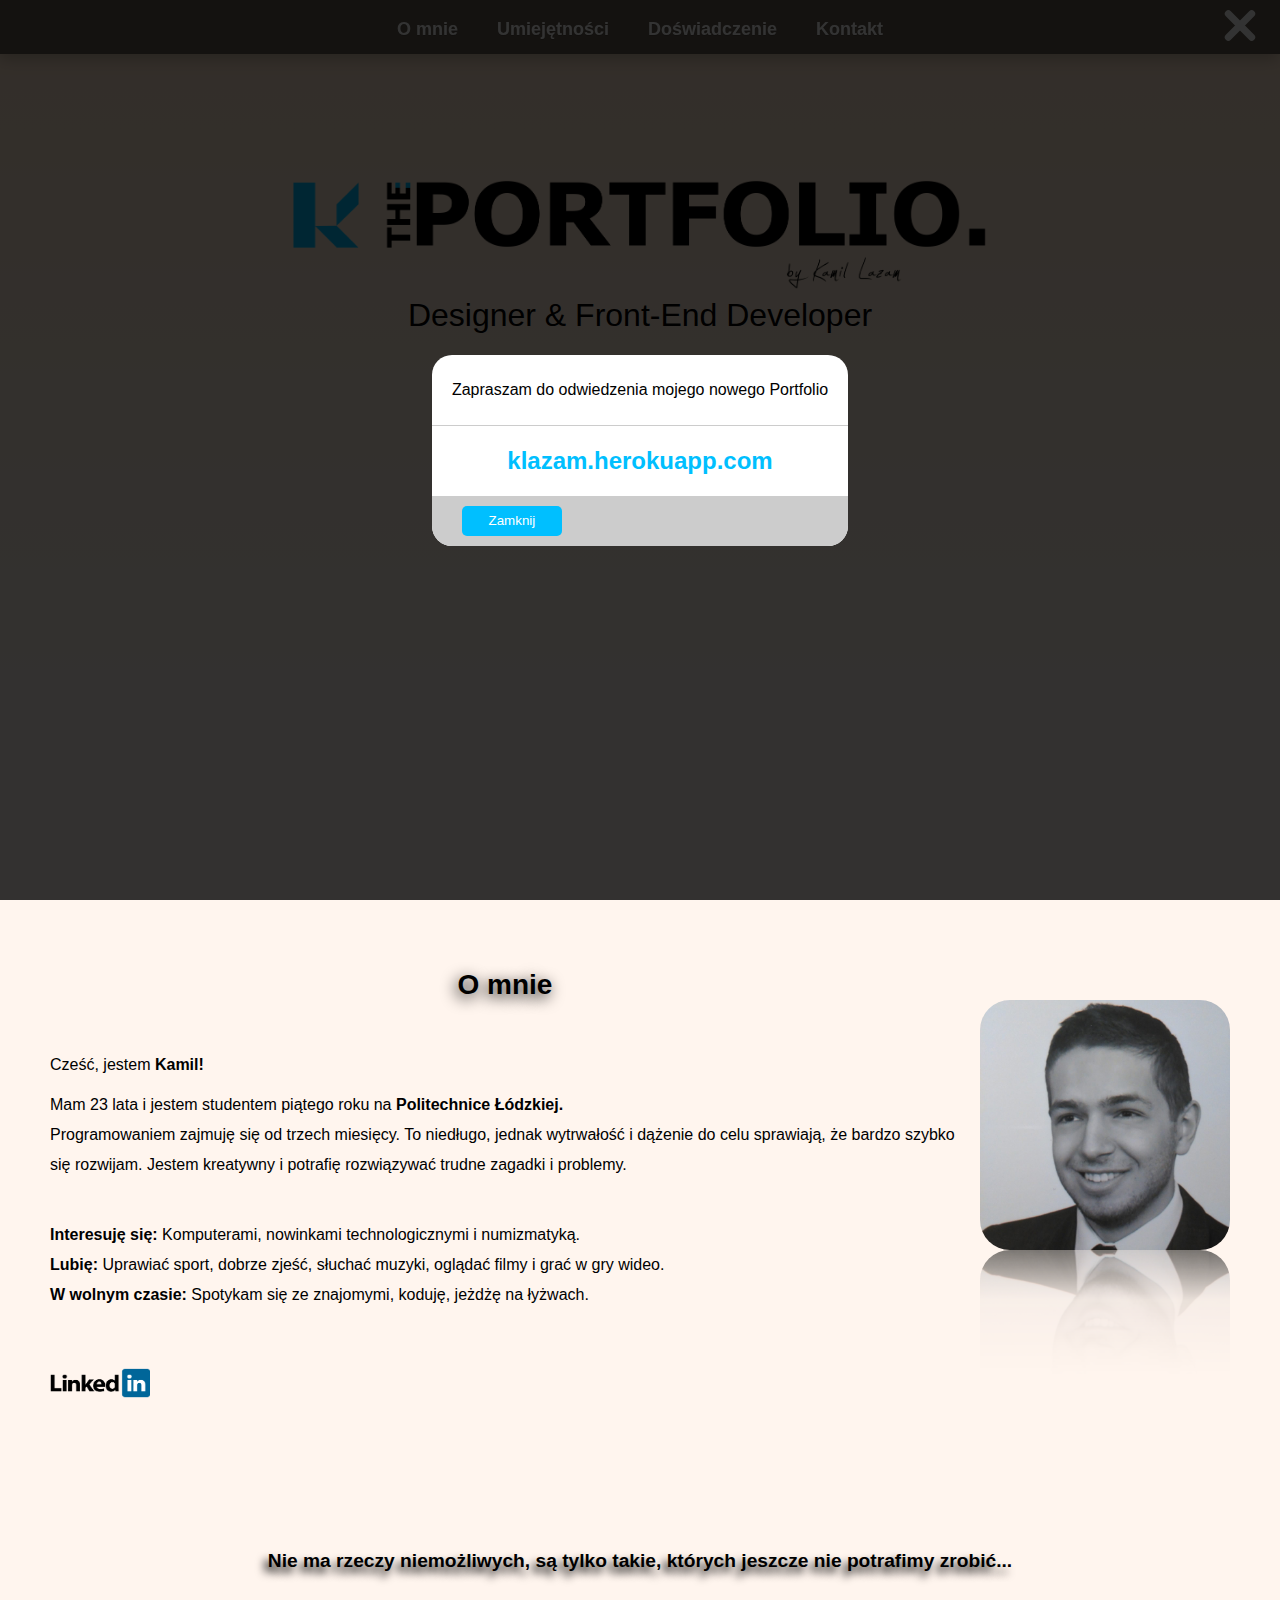
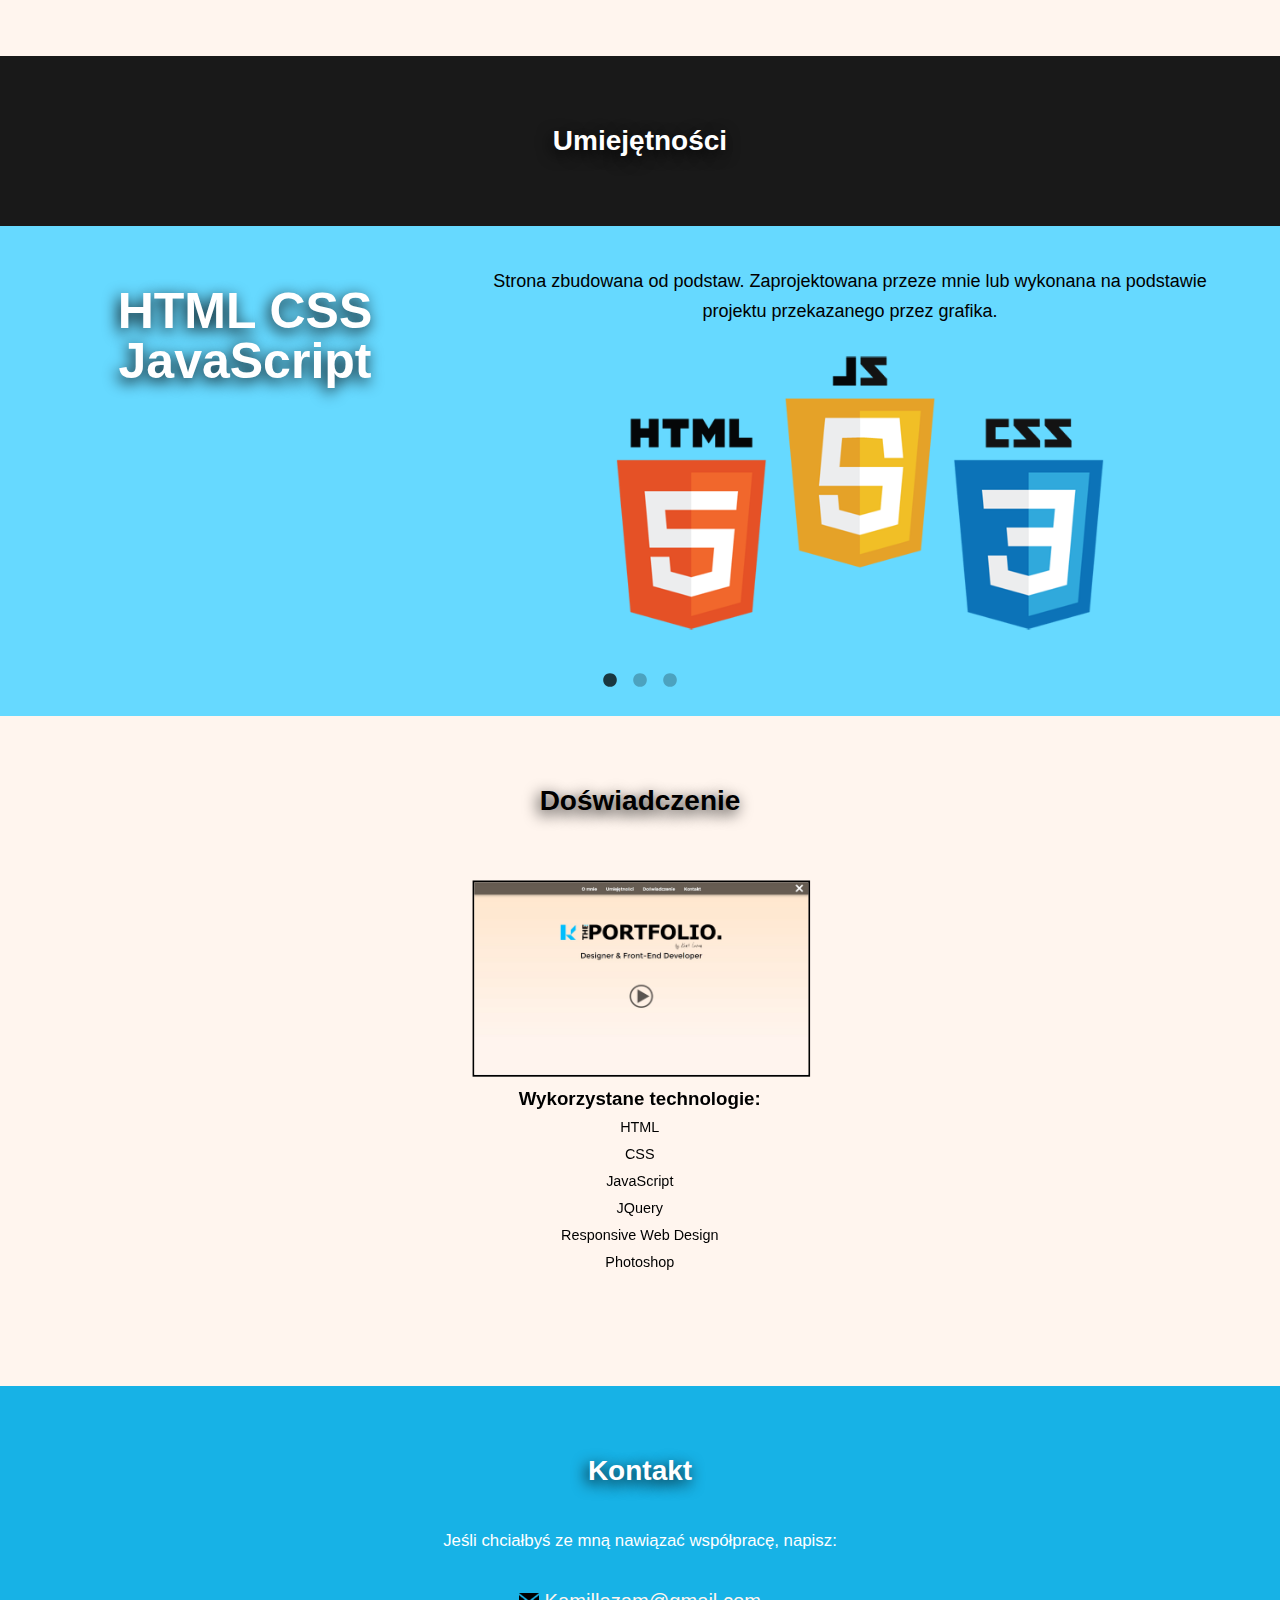
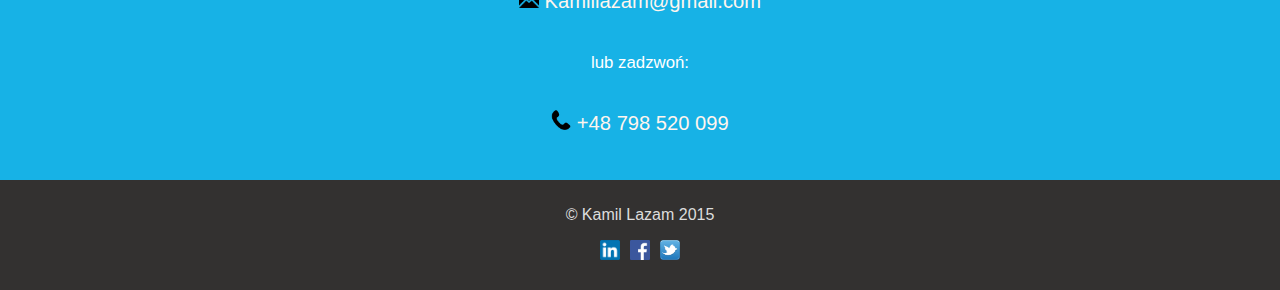
==== commit fe325a61: "modal" ====
--- a/index.html
+++ b/index.html
@@ -7,19 +7,25 @@
 	<meta name="author" content="Kamil Lazam">
 	<meta charset="UTF-8">
 	<meta http-equiv="X-UA-Compatible" content="IE=edge,chrom=1" />
-	<link href='https://fonts.googleapis.com/css?family=Orbitron:400' rel='stylesheet' type='text/css'>
-	<link href='https://fonts.googleapis.com/css?family=Pacifico' rel='stylesheet' type='text/css'>
-	<link href='https://fonts.googleapis.com/css?family=Montserrat' rel='stylesheet' type='text/css'>
-	<link href='https://fonts.googleapis.com/css?family=Roboto' rel='stylesheet' type='text/css'>
-	<link href='https://fonts.googleapis.com/css?family=Lora' rel='stylesheet' type='text/css'>
-	<link href='https://fonts.googleapis.com/css?family=Oswald:400,300' rel='stylesheet' type='text/css'>
 	<link rel="shortcut icon" type="image/x-icon" href="img/favicon.png" />
 	<link rel="stylesheet" type="text/css" href="css/slick.css"/>
 	<link rel="stylesheet" type="text/css" href="css/slick-theme.css"/>
 	<link rel="stylesheet" type="text/css" href="css/main.css">
 	<link rel="stylesheet" type="text/css" href="css/hamburger.css">
+	<meta name="viewport" content="width=device-width">
 </head>
 <body>
+<div class="modal">
+	<div>
+		<div>
+			<p>Zapraszam do odwiedzenia mojego nowego Portfolio</p>
+			<h2><a href="http://klazam.herokuapp.com/" target="blank">klazam.herokuapp.com</a></h2>
+		</div>
+		<div>
+			<button onclick="wylaczModal()">Zamknij</button>
+		</div>
+	</div>
+</div>
 
 	<header>
 		<nav class="nav">
--- a/css/main.css
+++ b/css/main.css
@@ -435,12 +435,18 @@
 		margin: 20px 20px;
 	}
 	.prawa {
-		color: black;
 		padding: 20px;
 	}
 	#header a img {
 		max-width: 70px;
 		padding: 28px;
+	}
+	.skills .container img {
+		max-height: 300px;
+		max-width: 100%;
+		padding: 15px;
+		box-sizing:border-box;
+		padding-bottom: 30px;
 	}
 }
 
@@ -467,18 +473,6 @@
 		padding-top: 0;
 	}
 
-	.skills .container img {
-		max-height: 300px;
-		max-width: 100%;
-		padding: 15px;
-		box-sizing:border-box;
-		padding-bottom: 30px;
-	}
-
-	.lewa {
-		float: none;
-	}
-
 	#experience div {
 		width: 100%; 
 		display: block;
@@ -486,4 +480,56 @@
 		box-sizing:border-box;
 	}
 
-}+}
+
+/*  Modal */
+
+.modal {
+	position: fixed;
+	width: 100%;
+	height: 100vh;
+	background: rgba(0,0,0,.8);
+	display: flex;
+	flex-direction: column;
+	justify-content: center;
+	z-index: 2000;
+}
+
+.modal>div {
+	background: white;
+	border-radius: 20px;
+}
+
+.modal>div>div:last-child {
+	margin: auto;
+	background: #ccc;
+	border-bottom-right-radius: 20px;
+	border-bottom-left-radius: 20px;
+}
+
+.modal p {
+	padding: 20px;
+	border-bottom: 1px solid #ccc;
+}
+
+.modal h2 {
+	padding-top: 20px;
+}
+
+.modal button {
+	cursor: pointer;
+	width: 100px;
+	height: 30px;
+	margin: 10px;
+	margin-left: 30px;
+	border: none;
+	border-radius: 5px;
+	background: #00BFFF;
+	color: white;
+}
+
+.modal h2 a {
+	color: #00BFFF;
+	text-align: center;
+	display: block
+}
